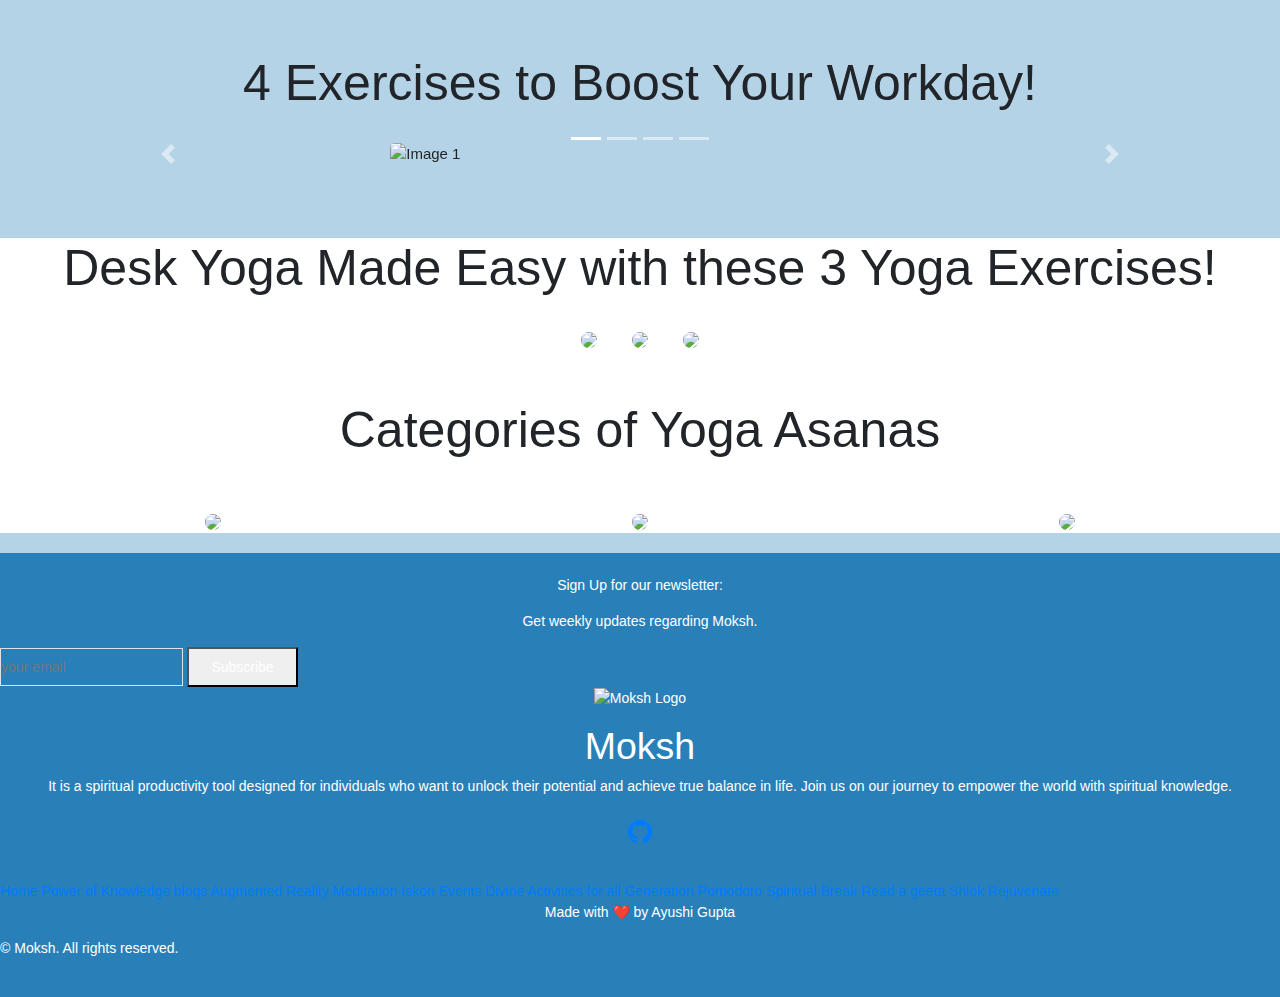
==== Divine_Page/story.html @ e0d4f78a "Add files via upload" ====
<!DOCTYPE html>
<html>
  <head>
    <meta charset="UTF-8" />
    <meta name="viewport" content="width=device-width, initial-scale=1.0" />
    <script src="https://cdn.tailwindcss.com?plugins=forms,typography,aspect-ratio,line-clamp"></script>
    <link
      href="https://fonts.googleapis.com/css?family=Montserrat"
      rel="stylesheet"
    />
    <title>Divine Activities</title>
    <link rel="icon" type="image/x-icon" href="../Images/logoBgRemoved.webp" />
    <link rel="stylesheet" href="../commonStyles.css" />
    <link href="./story.css" rel="stylesheet" type="text/css" />
    <link href="../style.css" rel="stylesheet" type="text/css" />
    <link rel="stylesheet" href="https://www.w3schools.com/w3css/4/w3.css" />
    <link rel="stylesheet" href="/fontawesome.min.css" />
    <link rel="icon" type="image/x-icon" href="../Images/moksh.jpeg" />
    <link
      rel="stylesheet"
      href="https://maxcdn.bootstrapcdn.com/bootstrap/4.5.2/css/bootstrap.min.css"
    />
  </head>

  <body>
    <div class="blogWrapper h-screen overflow-hidden relative">
      <!-- Site Menu Links  -->
      <div
        class="dropMenuLinks ease-in-out duration-300 flex flex-col justify-between overflow-y-auto h-screen z-50 absolute top-0 -right-[2000px] backdrop-blur-sm sm:p-12 p-8 bg-white/90 w-screen"
      ></div>

      <div class="contentWrapper h-full overflow-y-auto">
        <!-- Hero Section & Navbar  -->
        <div
          class="heroSection w-full h-auto md:h-[100vh] flex px-0 md:px-4 text-2xl sm:text-lg bg-gradient-to-r from-yellow-50 to-rose-100"
        >
          <!-- Navbar   -->
          <div
            class="navbar cursor-pointer fixed top-0 px-4 py-3 ease-in-out text-indigo-600 duration-300 flex z-40 items-center justify-between w-full left-0 bg-gradient-to-r from-yellow-50 to-rose-100"
          ></div>

          <section
            class="mt-20 py-4 w-full flex lg:items-center flex-col relative"
          >
            <div class="container">
              <h1 class="top-header">4 Exercises to Boost Your Workday!</h1>

              <div
                id="carouselExampleIndicators"
                class="carousel slide"
                data-ride="carousel"
              >
                <ol class="carousel-indicators">
                  <li
                    data-target="#carouselExampleIndicators"
                    data-slide-to="0"
                    class="active"
                  ></li>
                  <li
                    data-target="#carouselExampleIndicators"
                    data-slide-to="1"
                  ></li>
                  <li
                    data-target="#carouselExampleIndicators"
                    data-slide-to="2"
                  ></li>
                  <li
                    data-target="#carouselExampleIndicators"
                    data-slide-to="3"
                  ></li>
                </ol>
                <div class="carousel-inner">
                  <div class="carousel-item active">
                    <img
                      src="../Images/lenstore-eye-yoga-5-easy-eye-exercises-to-prevent-eye-strain-card-12.gif"
                      class="d-block w-100"
                      alt="Image 1"
                    />
                  </div>
                  <div class="carousel-item">
                    <img
                      src="../Images/lenstore-eye-yoga-5-easy-eye-exercises-to-prevent-eye-strain-card-15.gif"
                      class="d-block w-100"
                      alt="Image 2"
                    />
                  </div>
                  <div class="carousel-item">
                    <img
                      src="../Images/lenstore-eye-yoga-5-easy-eye-exercises-to-prevent-eye-strain-card-3.gif"
                      class="d-block w-100"
                      alt="Image 3"
                    />
                  </div>
                  <div class="carousel-item">
                    <img
                      src="../Images/lenstore-eye-yoga-5-easy-eye-exercises-to-prevent-eye-strain-card-6.gif"
                      class="d-block w-100"
                      alt="Image 4"
                    />
                  </div>
                </div>
                <a
                  class="carousel-control-prev"
                  href="#carouselExampleIndicators"
                  role="button"
                  data-slide="prev"
                >
                  <span
                    class="carousel-control-prev-icon"
                    aria-hidden="true"
                  ></span>
                  <span class="sr-only">Previous</span>
                </a>
                <a
                  class="carousel-control-next"
                  href="#carouselExampleIndicators"
                  role="button"
                  data-slide="next"
                >
                  <span
                    class="carousel-control-next-icon"
                    aria-hidden="true"
                  ></span>
                  <span class="sr-only">Next</span>
                </a>
              </div>
            </div>
          </section>
        </div>

        <section
          class="upcomingEvents h-auto lg:h-screen flex flex-col px-8 py-8 lg:my-0 items-center justify-evenly bg-white"
        >
          <h2 class="bottom-header">
            Desk Yoga Made Easy with these 3 Yoga Exercises!
          </h2>
          <br />
          <div class="bottom">
            <div class="img">
              <img src="../Images/3-chair-raised-hand-pose.gif" />
            </div>
            <div class="img">
              <img src="../Images/4-seated-crescent-moon.gif" />
            </div>
            <div class="img">
              <img src="../Images/1-wrist-and-finger-stretch.gif" />
            </div>
          </div>

          <h2 class="new-header">Categories of Yoga Asanas</h2>
          <div class="new">
            <div class="img">
              <img
                src="https://www.yogicwayoflife.com/wp-content/uploads/2017/01/Seated_Parvatasana_Mountain_Pose_Yoga_Asana-768x768.jpg"
              />
            </div>
            <div class="img">
              <img
                src="https://www.yogicwayoflife.com/wp-content/uploads/2016/10/Prasarita_Padottanasana_Wide_Legged_Forward_Bend_Pose_Yoga_Asana.jpg"
              />
            </div>
            <div class="img">
              <img
                src="https://www.yogicwayoflife.com/wp-content/uploads/2016/10/Adho_Mukha_Svanasana_Downward_Facing_Dog_Pose_Yoga_Asana.jpg"
              />
            </div>
          </div>

        </section>

        <!-- Footer  -->
        <!-- <footer class="customFooter bg-slate-900 py-4 px-8 lg:px-24 flex flex-col align-right"></footer> -->
        <footer class="bg-slate-900 py-4 px-8 lg:px-24 flex flex-col">
          <!-- NewsLetter  -->
          <div
            class="mt-8 newsLetter text-slate-300 flex text-xs flex-col justify-center lg:flex-row lg:justify-between items-center"
          >
            <div class="mb-1 text-center lg:text-left">
              <p class="capitalize text-[11px] font-semibold tracking-wider">
                Sign Up for our newsletter:
              </p>
              <p>Get weekly updates regarding Moksh.</p>
            </div>

            <div class="newsLetter flex group ease-in-out duration-300">
              <input
                type="email"
                name="email"
                id=""
                placeholder="your email"
                class="bg-transparent border border-emerald-600 py-2 rounded-l-md placeholder:text-slate-300 placeholder:text-xs w-full group-hover:border-indigo-600 ease-in-out duration-300 text-sm outline-0"
              />
              <button
                class="bg-emerald-600 text-slate-300 rounded-r-md px-4 py-2 text-white uppercase subscribeBtn tracking-wider ease-in-out duration-300 group-hover:bg-indigo-600"
              >
                Subscribe
              </button>
            </div>
          </div>

          <!-- Site Nav  -->
          <div class="mt-8 siteNav flex flex-col lg:flex-row">
            <div
              class="flex flex-col lg:flex-row items-center text-center lg:text-left lg:w-1/2"
            >
              <img
                src="../Images/New_Logo.svg"
                alt="Moksh Logo"
                class="h-24 w-24 lg:mr-4 rounded-full"
              />
              <div
                class="py-3 font-medium text-white w-2/3 flex flex-col text-xs"
              >
                <h1 class="text-3xl projectName">Moksh</h1>
                <span>
                  It is a spiritual productivity tool designed for individuals
                  who want to unlock their potential and achieve true balance in
                  life. Join us on our journey to empower the world with
                  spiritual knowledge.
                </span>

                <div
                  class="social flex justify-center lg:justify-centre items-center gap-x-4 mt-4"
                >
                  <a href="https://github.com/akshitagupta15june/Moksh">
                    <svg
                      xmlns="http://www.w3.org/2000/svg"
                      width="24"
                      height="24"
                      fill="currentColor"
                      class="bi bi-github text-slate-300 ease-in-out duration-300 hover:text-indigo-600"
                      viewBox="0 0 16 16"
                    >
                      <path
                        d="M8 0C3.58 0 0 3.58 0 8c0 3.54 2.29 6.53 5.47 7.59.4.07.55-.17.55-.38 0-.19-.01-.82-.01-1.49-2.01.37-2.53-.49-2.69-.94-.09-.23-.48-.94-.82-1.13-.28-.15-.68-.52-.01-.53.63-.01 1.08.58 1.23.82.72 1.21 1.87.87 2.33.66.07-.52.28-.87.51-1.07-1.78-.2-3.64-.89-3.64-3.95 0-.87.31-1.59.82-2.15-.08-.2-.36-1.02.08-2.12 0 0 .67-.21 2.2.82.64-.18 1.32-.27 2-.27.68 0 1.36.09 2 .27 1.53-1.04 2.2-.82 2.2-.82.44 1.1.16 1.92.08 2.12.51.56.82 1.27.82 2.15 0 3.07-1.87 3.75-3.65 3.95.29.25.54.73.54 1.48 0 1.07-.01 1.93-.01 2.2 0 .21.15.46.55.38A8.012 8.012 0 0 0 16 8c0-4.42-3.58-8-8-8z"
                      />
                    </svg>
                  </a>
                </div>
              </div>
            </div>

            <div
              class="site--links capitalize text-xs text-slate-300 grid sm:grid-cols-1 lg:grid-cols-2 mt-4 gap-y-4 lg:w-1/2"
            >
              <a href="./index.html" class="w-full text-center lg:text-left">
                <span
                  class="relative font-semibold ease-in-out duration-300 pb-1 relative after:content-[''] after:bottom-0 after:h-[2px] after:w-0 after:left-0 after:absolute after:bg-slate-300 hover:after:w-full after:ease-in-out after:duration-300"
                  >Home</span
                >
              </a>

              <a
                href="../Blogs/Blog.html"
                class="w-full text-center lg:text-right"
              >
                <span
                  class="relative font-semibold ease-in-out duration-300 pb-1 relative after:content-[''] after:bottom-0 after:h-[2px] after:w-0 after:left-0 after:absolute after:bg-slate-300 hover:after:w-full after:ease-in-out after:duration-300"
                  >Power of Knowledge blogs</span
                >
              </a>

              <a
                href="../AR_Meditate/meditation.html"
                class="w-full text-center lg:text-left"
              >
                <span
                  class="relative font-semibold ease-in-out duration-300 pb-1 relative after:content-[''] after:bottom-0 after:h-[2px] after:w-0 after:left-0 after:absolute after:bg-slate-300 hover:after:w-full after:ease-in-out after:duration-300"
                  >Augmented Reality Meditation</span
                >
              </a>

              <a
                href="../Iskcon/event.html"
                class="w-full text-center lg:text-right"
              >
                <span
                  class="relative font-semibold ease-in-out duration-300 pb-1 relative after:content-[''] after:bottom-0 after:h-[2px] after:w-0 after:left-0 after:absolute after:bg-slate-300 hover:after:w-full after:ease-in-out after:duration-300"
                  >Iskon Events</span
                >
              </a>

              <a
                href="../Divine_page/story.html"
                class="w-full text-center lg:text-left"
              >
                <span
                  class="relative font-semibold ease-in-out duration-300 pb-1 relative after:content-[''] after:bottom-0 after:h-[2px] after:w-0 after:left-0 after:absolute after:bg-slate-300 hover:after:w-full after:ease-in-out after:duration-300"
                  >Divine Activities for all Generation
                </span>
              </a>

              <a
                href="../Pomodro_page/reward.html"
                class="w-full text-center lg:text-right"
              >
                <span
                  class="relative font-semibold ease-in-out duration-300 pb-1 relative after:content-[''] after:bottom-0 after:h-[2px] after:w-0 after:left-0 after:absolute after:bg-slate-300 hover:after:w-full after:ease-in-out after:duration-300"
                  >Pomodoro Spiritual Break</span
                >
              </a>

              <a
                href="../shlok_page/motivation.html"
                class="w-full text-center lg:text-left"
              >
                <span
                  class="relative font-semibold ease-in-out duration-300 pb-1 relative after:content-[''] after:bottom-0 after:h-[2px] after:w-0 after:left-0 after:absolute after:bg-slate-300 hover:after:w-full after:ease-in-out after:duration-300"
                  >Read a geeta Shlok</span
                >
              </a>

              <a
                href="../Rejuvenate_page/rejuvenate.html"
                class="w-full text-center lg:text-right"
              >
                <span
                  class="relative font-semibold ease-in-out duration-300 pb-1 relative after:content-[''] after:bottom-0 after:h-[2px] after:w-0 after:left-0 after:absolute after:bg-slate-300 hover:after:w-full after:ease-in-out after:duration-300"
                  >Rejuvenate
                </span></a
              >
            </div>
          </div>

          <!-- Copyright  -->
          <div
            class="mt-8 copyRight flex items-center justify-center text-xs text-slate-300 flex-col"
          >
            <p class="text-center">
              Made with ❤️ by Ayushi Gupta
            </p>
            <p class="text-indigo-900 font-bold">
              &copy; <span id="copyright-year"></span> Moksh. All rights
              reserved.
            </p>
          </div>
        </footer>
      </div>
    </div>

    <script src="../commonScript.js"></script>
  </body>
</html>
---- Divine_Page/story.css ----
@import url("https://fonts.googleapis.com/css2?family=Montserrat:wght@400;500;700&display=swap");

* {
  box-sizing: border-box;
  text-decoration: none;
}

body {
  background-color: #b5d3e7 !important;
  background-repeat: no-repeat !important;
  background-attachment: fixed !important;
  background-size: cover !important;
}

/* Styling for the quiz form */
.answer-options {
  margin: 10px 0;
}

.question {
  margin-bottom: 20px;
}

/* Styling for the results. */
#results {
  margin-top: 20px;
  font-size: 1.2em;
  font-weight: bold;
}

.correct {
  color: green;
}

.incorrect {
  color: red;
}
/* 
.story-footer {
  display: flex;
  flex-direction: column;
}

.story-footer-title {
  display: flex;
  align-items: center;
  justify-content: center;
  width: 100%;
  padding: 5px 10px;
}

.story-footer-tagline {
  width: 100%;
  margin: 18px 0;
}

.story-footer-intro {
  display: block;
}

.story-footer-sm-text {
  margin-top: -22px;
  font-family: -apple-system, BlinkMacSystemFont, 'Segoe UI', Roboto,
    'Helvetica Neue', Arial, 'Noto Sans', sans-serif, 'Apple Color Emoji',
    'Segoe UI Emoji', 'Segoe UI Symbol', 'Noto Color Emoji';
}

.story-footer-text {
  font-weight: 400;
  color: #212529;
  font-size: 20px;
  font-family: -apple-system, BlinkMacSystemFont, 'Segoe UI', Roboto,
    'Helvetica Neue', Arial, 'Noto Sans', sans-serif, 'Apple Color Emoji',
    'Segoe UI Emoji', 'Segoe UI Symbol', 'Noto Color Emoji';
}

.story-footer-line-br {
  border-top: 1px solid black;
  margin: 0.4em;
  width: 100%;
}

.story-footer-copyright {
  width: 100%;

  display: flex;
  justify-content: space-around;
}

.story-footer-copyright-text {
  margin: 10px;
  font-family: Arial, sans-serif;
} */
footer .logo {
  /* background-color: #000000; */
  border-radius: 50%;
}

footer {
  background-color: #2980b9;
  color: #fff;
  padding: 20px 0;
  font-size: 14px;
}

footer .logo-title {
  display: flex;
  justify-content: center;
  align-items: center;
}

footer .quick-links ul {
  display: flex;
  flex-direction: column;
  align-items: flex-start;
  font-size: 18px;
  margin-top: 15px;
}
footer ul li {
  margin-top: 5px;
}
footer ul li a {
  color: #fff;
  text-decoration: none;
}
footer .quick-links ul li a:hover {
  text-decoration: none;
  padding: 5px;
  background-color: #b1bce0;
  color: #666;
}

footer .copyright a {
  display: flex;
  align-items: center;
  text-decoration: none;
}

footer .copyright a i {
  color: black;
  font-size: 30px;
}

.top-header {
  text-align: center;
  margin-bottom: 30px;
  font-size: 50px;
}

.top {
  display: flex;
  margin: auto;
  padding: 2rem;
  max-width: 100%;
}

.images {
  border-radius: 12px;
  display: flex;
  padding-top: 5px;
  gap: 50px;
  margin-left: 8rem;
  overflow-x: scroll;
}

.top ::-webkit-scrollbar {
  display: none;
}

.top img {
  width: 25rem;

  border-radius: 10px;
}

.new-header {
  text-align: center;
  margin-top: 50px;
  font-size: 50px;
}

.new {
  display: flex;
  justify-content: space-around;
  margin-top: 50px;
}

.new .img img {
  gap: 5px;
  width: 32vw;
  border-radius: 10px;
}

.bottom-header {
  text-align: center;
  margin-top: 50px;
  font-size: 50px;
}

.bottom {
  display: flex;
  justify-content: center;
  gap: 35px;
  flex-wrap: wrap;
}

.bottom .img img {
  gap: 5px;
  width: 30rem;
  border-radius: 10px;
}

/* .bottom {
  display: flex;
  justify-content: space-around;
  margin-top: 50px;
}

.bottom .img img {
  gap: 5px;
  width: 32vw;
  border-radius: 10px;
} */

.quiz_btn {
  padding: 12px 22px;
  background: #a3caff;
  font-size: 1.2rem;
  color: #212529;
  border: none;
  outline: none;
  border-radius: 10px;
  transition: background-color 0.2s ease-in-out, color 0.2s ease-in-out;
}

.quiz_btn:hover {
  background: #3facf4;
  color: black;
  cursor: pointer;
}

.carousel-item img.d-block.w-100 {
  max-width: 45%;
  height: auto;
  border-radius: 5px;
  margin-left: auto;
  margin-right: auto;
}

/* Footer Section */

/* .footer {
  width: 100vw;
  height: 100%;
  margin-top: 30px;
  background-color: transparent;

  border-top: 3px solid black;

}

.footer__section1 {
  display: flex;
  flex-direction: column;
  align-items: center;
  justify-content: center;
  margin-bottom: 10px;
}


.footer__section1 img {
  margin-top: 20px;
  width: 9rem;
  object-fit: contain;
  border-radius: 50%;
  margin-bottom: 10px;
}

.footer__section1 p {
  text-align: center;
  font-size: 18px;
}

.footer__section2 {
  display: flex;
  flex-direction: column;
  align-items: center;
  justify-content: center;

}

.footer__section2-pages {
  display: flex;
  align-items: center;
  justify-content: center;
  gap: 30px;
  margin-bottom: 10px;
}

.footer__section2-pages a {
  color: black;
  text-decoration: none;
  font-size: 18px;
  font-weight: 800;
  font-family: 'Montserrat', sans-serif;
}


.footer__section2-logos {
  display: flex;
  align-items: center;
  justify-content: center;
  gap: 20px;
  margin-bottom: 10px;
}

.footer__section2-logos a {
  color: #000;
}

.footer__section2-madeby {

  margin-bottom: 5px;
}

.footer__section2-copyright {

  text-align: center;
  padding-bottom: 10px;
  font-weight: 700;
  font-size: 13px;

  margin-bottom: 20px;
} */
* {
  margin: 0;
  padding: 0;
  text-decoration: none;
}

body {
  background-repeat: no-repeat;
  background-attachment: fixed;
  background-size: cover;
}

.bubble {
  position: absolute;
  top: 100vh;
  width: 150px;
  height: 150px;
  background-size: cover;
  background-position: center;
  background-repeat: no-repeat;
  border-radius: 50%;
  box-shadow: inset 0 0 10px #fff, inset -10px 10px 15px #020131,
    inset 5px 5px 10px #960101, inset -5px 5px 20px #fff,
    inset 15px -25px 20px #9224ed;
}

.bubble-two {
  box-shadow: inset 0 0 10px #fff, inset -10px 10px 15px #06f3df,
    inset 5px 5px 10px #f8e63e, inset -5px 5px 20px #fff,
    inset 15px -25px 20px #ed24aa;
}

.bubble-three {
  box-shadow: inset 0 0 10px #010631, inset -10px 10px 15px #1512f3,
    inset 5px 5px 10px #80036b, inset -5px 5px 20px #fff,
    inset 15px -25px 20px #33114e;
}

.bubble-four {
  box-shadow: inset 0 0 10px #8b0101, inset -10px 10px 15px #f6f6fc,
    inset 5px 5px 10px #81f733, inset -5px 5px 20px #fff,
    inset 15px -25px 20px #0b0822;
}

.bubble-five {
  box-shadow: inset 0 0 10px #fff, inset -10px 10px 15px #100dee,
    inset 5px 5px 10px #f7a120, inset -5px 5px 20px #fff,
    inset 15px -25px 20px #ed24c1;
}

.score-board {
  background: #fff;
  width: 300px;
  height: 80px;
  display: flex;
  justify-content: center;
  align-items: center;
  border-radius: 20px 20px 0 0;
  position: absolute;
  bottom: 0;
  left: calc(50% - 150px);
}

.loser {
  display: none;
}

.winner {
  display: none;
}

.main-game {
  width: 100vw;
  height: 100vh;
  display: flex;
  align-items: center;
  justify-content: center;
  flex-direction: column;
}

button.start-btn {
  font-size: 20px;
  border: none;
  margin-top: 8px;
  border-radius: 30px;
  font-weight: bold;
  height: 30px;
  width: 5%;
  margin: 8px auto;
}

.shadow {
  width: 100vw;
  height: 100vh;
  background: rgba(0, 0, 0, 0.6);
  display: none;
  justify-content: center;
  align-items: center;
  z-index: 1000;
  position: relative;
}

.total-score {
  background: #fff;
  padding: 10px 100px 40px;
  border-radius: 10px;
  text-align: center;
  box-shadow: 0 0 20px rgba(0, 0, 0, 0.8);
}

.cards {
  display: flex;
}

.nav {
  height: 70px;
  background-color: #2980b9 !important;
  box-shadow: 0 3px 15px rgba(51, 49, 49, 0.4);
  display: flex;
  align-items: center;
  justify-content: space-between;
  padding-right: 20px;
  position: sticky;
  z-index: 99;
  top: 0;
  font-family: sans-serif;
  user-select: none;
}

.navbar-logo {
  display: flex;
  align-items: center;
  text-transform: uppercase;
  font-size: 20px;
  letter-spacing: 1px;
  padding-left: 18px;
}

.navbar-logo img {
  width: 60px;
  background-color: antiquewhite;
  border-radius: 50%;
  object-fit: cover;
}

.navbar-logo span {
  font-weight: bold;
  color: white;
  margin-left: 10px;
}

.navbar-logo a:hover {
  text-decoration: none;
}

.nav ul li {
  display: inline-block;
  padding: auto 20px;
}

.nav-menu {
  margin-bottom: 0;
  padding-left: 0;
}

.about {
  margin-left: 80px;
  margin-right: 80px;
}

.nav ul li a {
  color: white !important;
  display: block;
  padding: 0 15px;
  line-height: 70px;
  font-size: 17px;
  background-color: #2980b9 !important;
  transition: 0.3s;
  letter-spacing: 1px;
  margin: 0;
  /* margin: 0 20px; */
}

.nav ul li a.active:hover {
  color: black;
  text-decoration: underline;
  text-decoration-color: black;
}

.dropdown:hover > a {
  color: black;
  text-decoration: underline;
  text-decoration-color: black;
}

.nav ul ul {
  position: absolute !important;
  top: 85px;
  border-top: 3.5px solid #8ad0ff;
  background-color: none;
  opacity: 0;
  visibility: hidden;
  padding-left: 0;
}

.nav ul li:hover > ul {
  top: 70px;
  opacity: 1;
  visibility: visible;
  transition: 0.3s linear;
  list-style: none;
}

.nav ul ul li {
  width: 310px;
  display: list-item;
  position: relative;
  border: 1px solid #8ad0ff;
  border-top: none;
}

a.dropdown-item {
  margin: 0 !important;
}

/* ul.dropdown-menu.show{
  margin: 0;
  padding: 0;
} */
.nav ul ul li a {
  line-height: 25px;
  padding: 10px 15px;
  box-shadow: 0 10px 10px rgba(0, 0, 0, 0.25);
}

/* Google Translate */
#google_translate_element select {
  background-color: #f6edfd;
  color: black;
  border: none;
  border-radius: 3px;
  padding: 6px 8px;
  cursor: pointer;
}

/* Mid-section */
.firstWord {
  font-size: 7rem;
  color: rgb(11, 6, 16);
  font-weight: 300;
}

.firstWord_secondPart {
  font-size: 2rem;
}

.header p {
  font-size: 1.5rem;
  color: rgb(11, 6, 16);
  font-weight: 300;
}

.text-container {
  margin: 1.5rem;
  background-color: #fefae0;
  height: 25rem;
  width: auto;
  padding: 1rem;
  border-radius: 5%;
}

.first_para_word {
  font-size: 1.6rem;
  color: rgb(11, 6, 16);
  font-weight: 300;
}

.first_para {
  font-size: 1.3rem;
  margin-left: 1rem;
}

.priest {
  height: 140px;
  margin: 0.4rem;
}

.second_container {
  position: absolute;
  top: 28rem;
}

.second_para_word {
  font-size: 30px;
}

.achievements > ol > li {
  font-size: 1.5rem;
  margin-left: 2rem;
}

/* Mid section ends */

/* Upcoming events container*/
.upcoming_events {
  margin: 2rem;
  position: relative;
  left: 1.5rem;
}

.upcoming_events_h1 {
  font-size: 4rem;
  font-weight: 200;
}

.card {
  margin: 1rem;
  border-radius: 5%;
  width: 30rem;
  height: 300px;
  transition: height 0.3s ease-in-out;
  overflow: hidden;
}

.card:hover {
  height: 500px;
}

.card .card-overlay {
  position: absolute;
  top: 0;
  left: 0;
  width: 100%;
  height: 100%;
  background-color: rgba(0, 0, 0, 0.8);
  opacity: 0;
  transition: opacity 0.3s ease-in-out;
  display: flex;
  flex-direction: column;
  justify-content: center;
  align-items: center;
  padding: 1rem;
  color: #fff;
}

.card:hover .card-overlay {
  opacity: 1;
  cursor: pointer;
}

.card .card-overlay .card-title {
  font-size: 1.5rem;
  margin-bottom: 1rem;
}

.card .card-overlay .card-details {
  opacity: 0;
  transform: translateY(20px);
  transition: opacity 0.3s ease-in-out, transform 0.3s ease-in-out;
}

.card:hover .card-overlay .card-details {
  opacity: 1;
  transform: translateY(0);
}

.card-details {
  font-size: 1.5rem;
  font-weight: 200;
}

.p1 {
  color: white;
}

.card a {
  padding: 1rem;
  width: 14rem;
}

footer {
  margin-top: 20px;
}

.moksh-logo {
  margin-top: 20px;
  width: 9rem;
  object-fit: contain;
  border-radius: 50%;
}

.footer-divide-text {
  text-align: center;
  padding: 15px 0 30px;
}

.footer-divide {
  gap: 0;
}

.footer-socials a {
  color: #000;
  text-decoration: none;
  transition: transform 0.3s eas-in-out;
}

.footer-socials ul:hover {
  transform: scale(1.1);
}

@media (max-width: 767px) {
  .text-container {
    height: 40rem;
  }

  .cards {
    display: flex;
    flex-direction: column;
  }

  .card {
    width: 100%;
    height: auto;
  }

  .second_container {
    position: relative;
    top: -3rem;
  }

  .second_para {
    margin-top: 1rem;
  }
}

.title-word {
  animation: color-animation 4s linear infinite;
  font-size: 4.2rem;
}

.title-word-1 {
  --color-1: #df8453;
  --color-2: #3d8dae;
  --color-3: #e4a9a8;
}

.title-word-2 {
  --color-1: #dbad4a;
  --color-2: #accfcb;
  --color-3: #17494d;
}

.title-word-3 {
  --color-1: #accfcb;
  --color-2: #e4a9a8;
  --color-3: #accfcb;
}

.title-word-4 {
  --color-1: #3d8dae;
  --color-2: #df8453;
  --color-3: #e4a9a8;
}

@keyframes color-animation {
  0% {
    color: var(--color-1);
  }
  32% {
    color: var(--color-1);
  }
  33% {
    color: var(--color-2);
  }
  65% {
    color: var(--color-2);
  }
  66% {
    color: var(--color-3);
  }
  99% {
    color: var(--color-3);
  }
  100% {
    color: var(--color-1);
  }
}
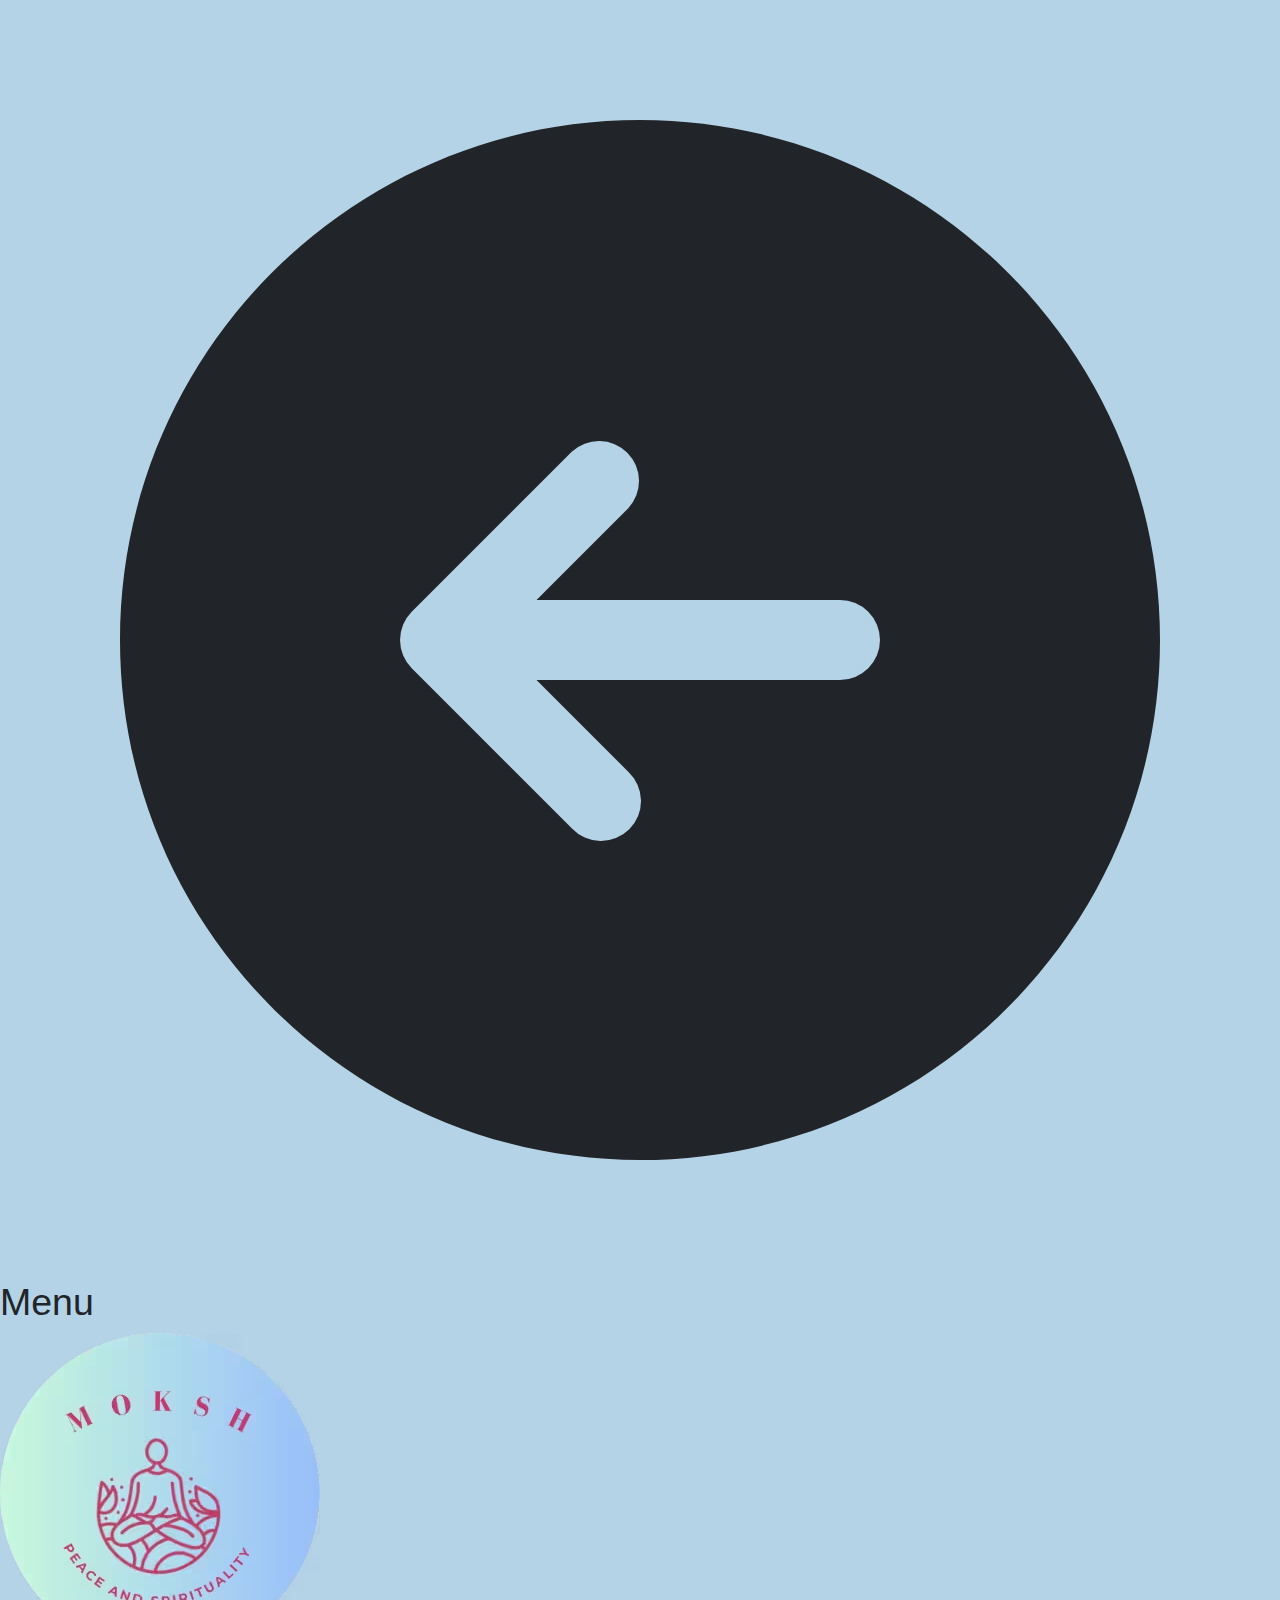
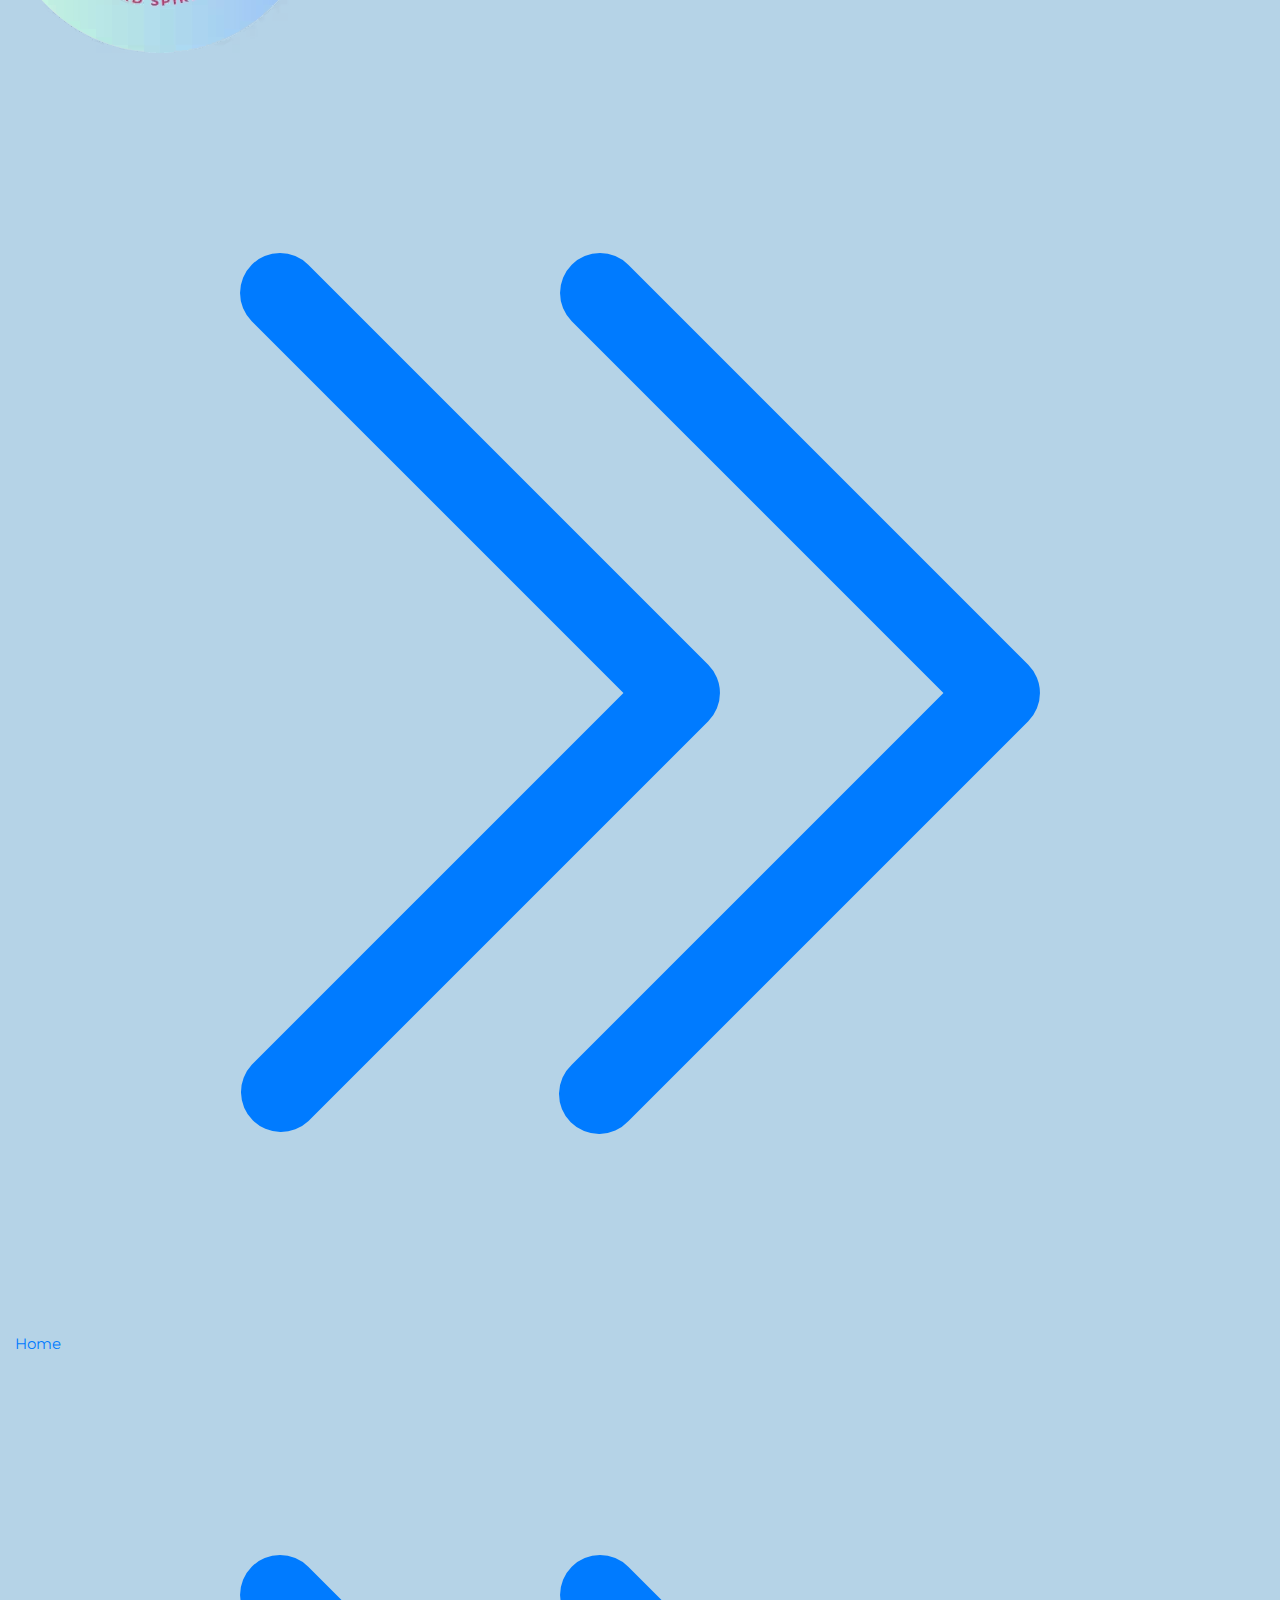
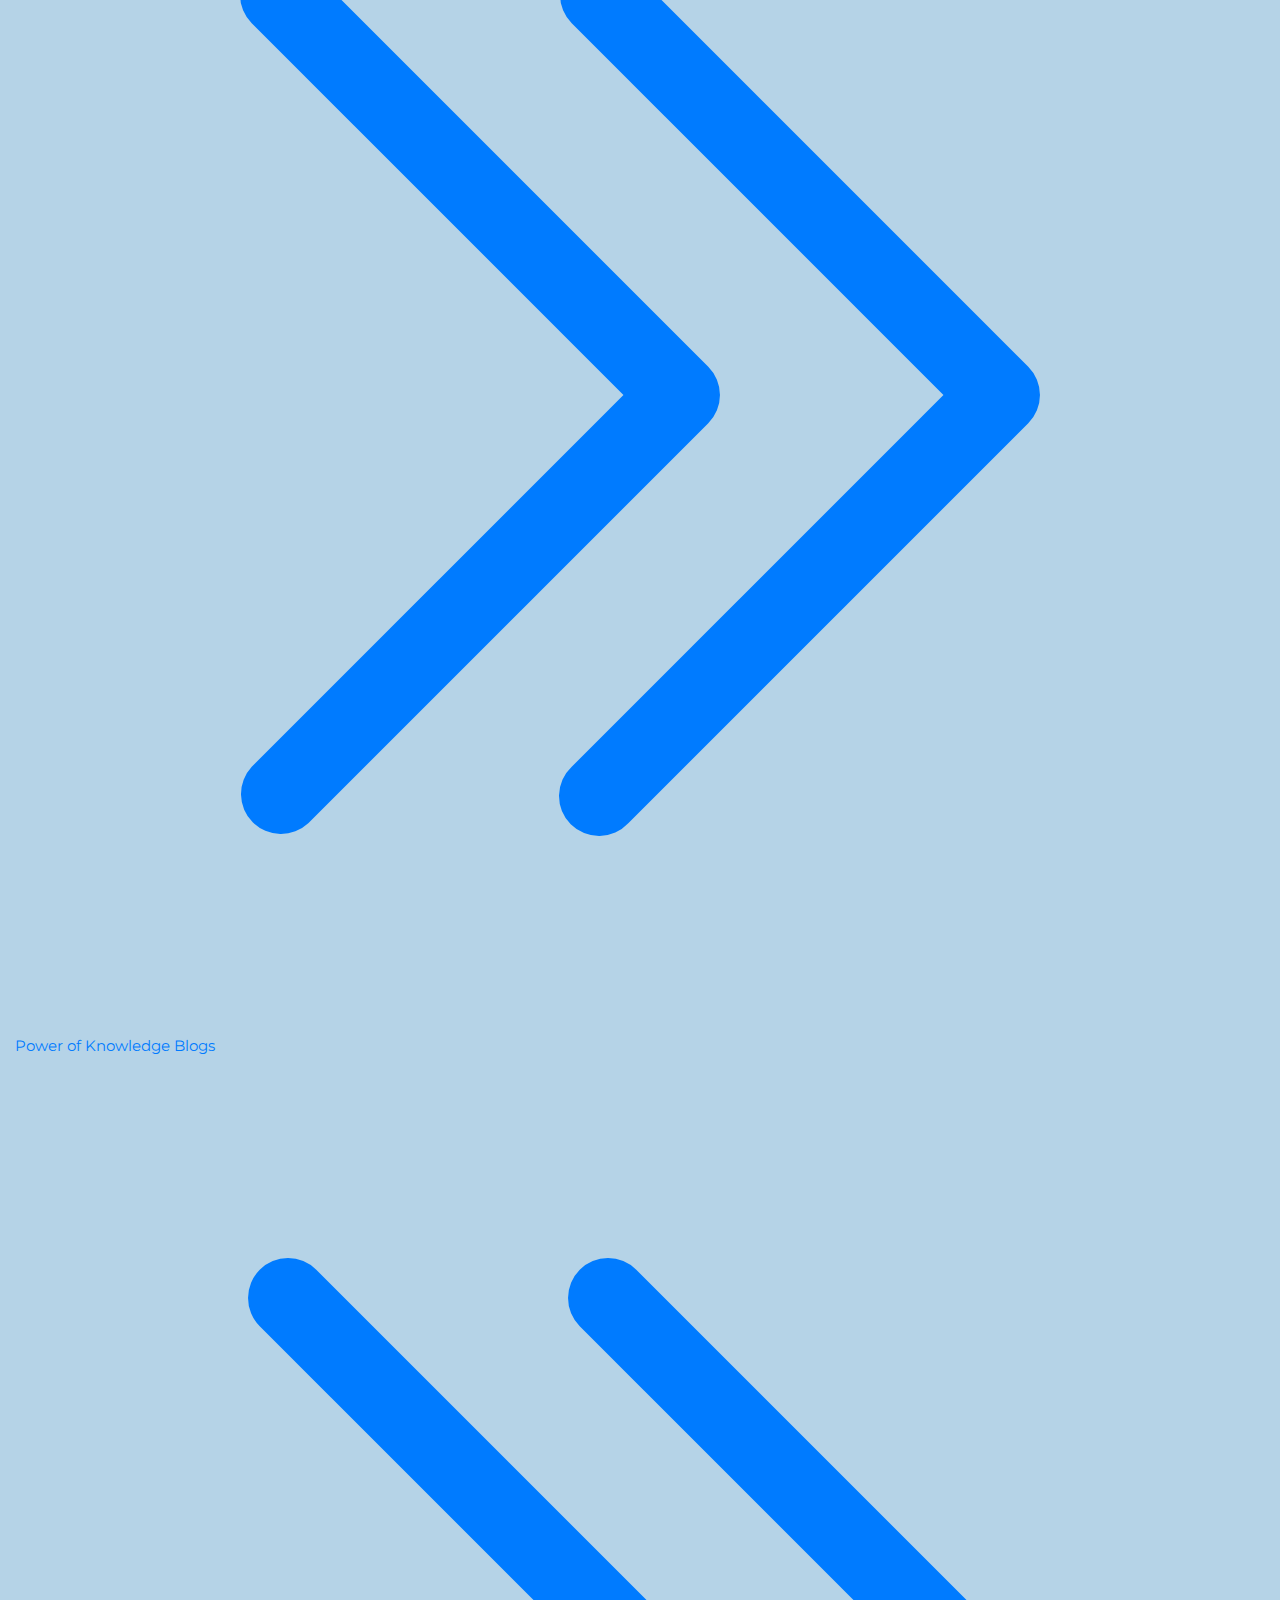
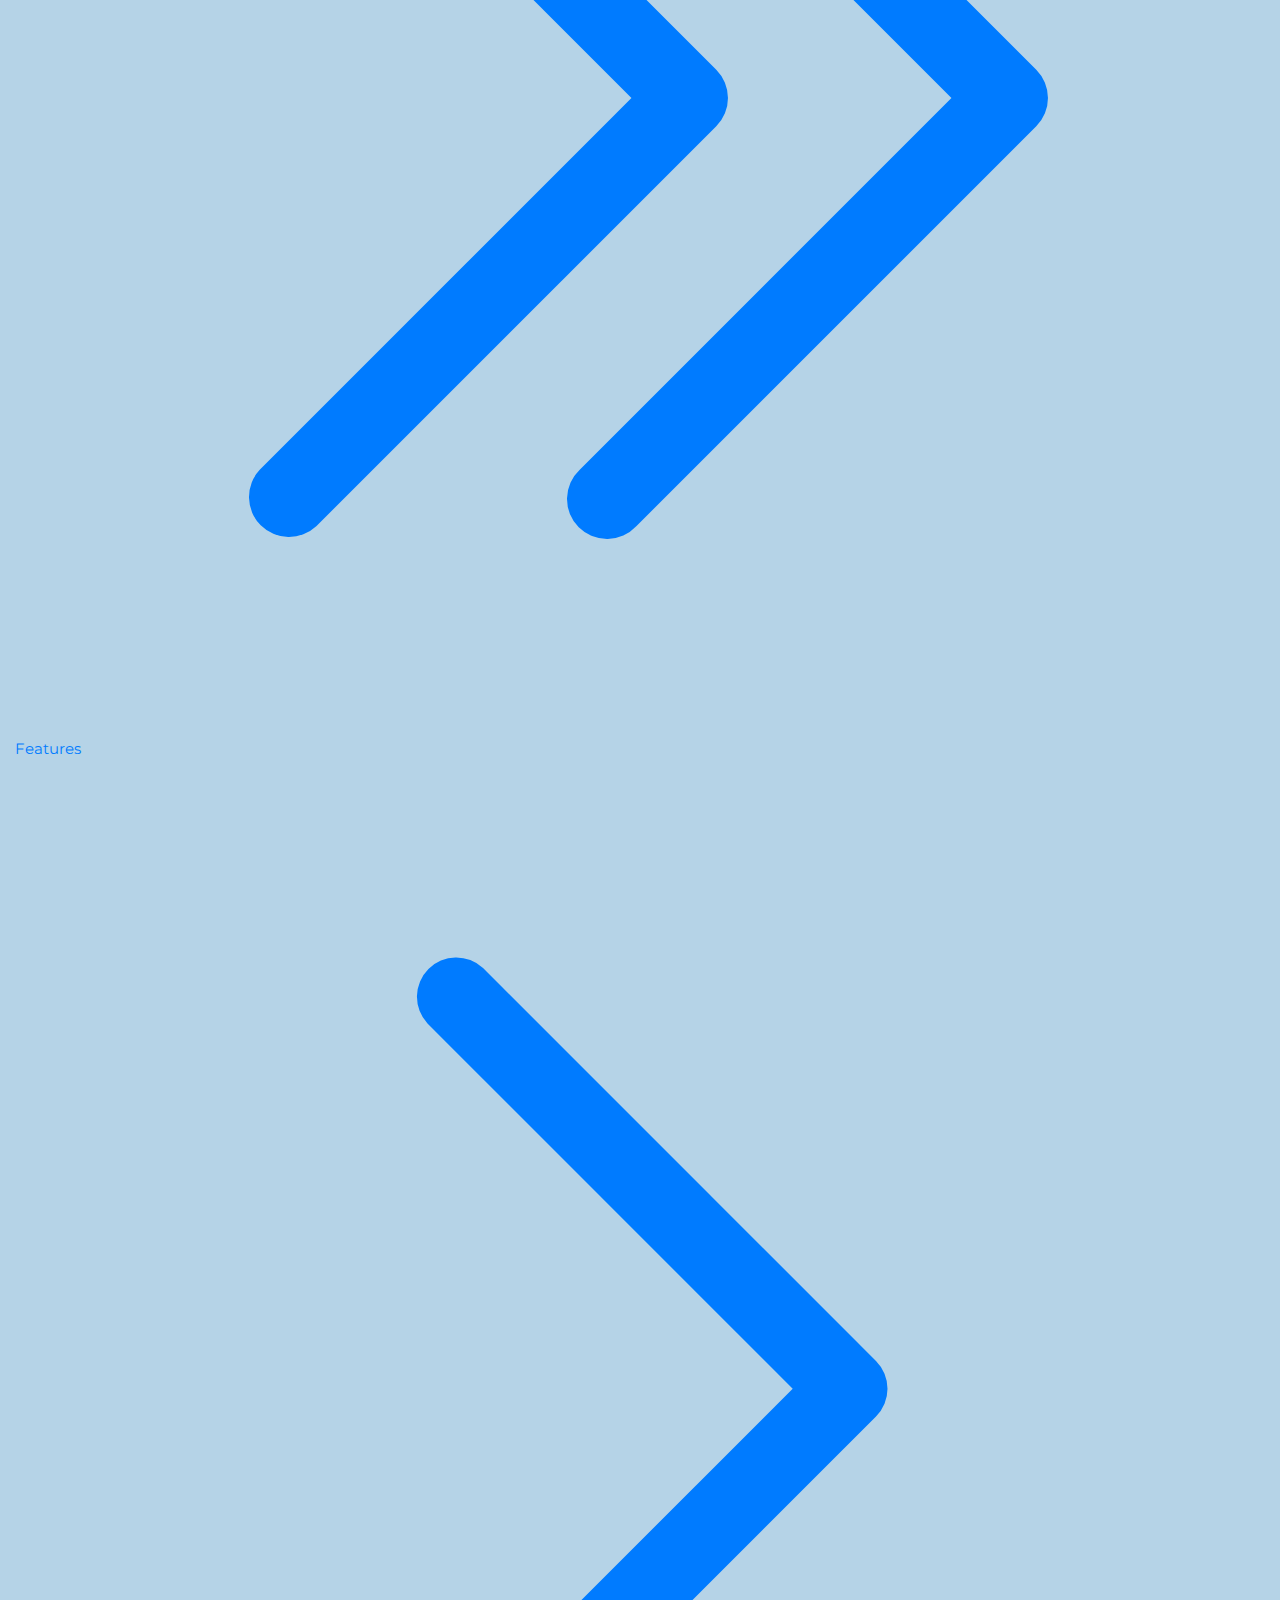
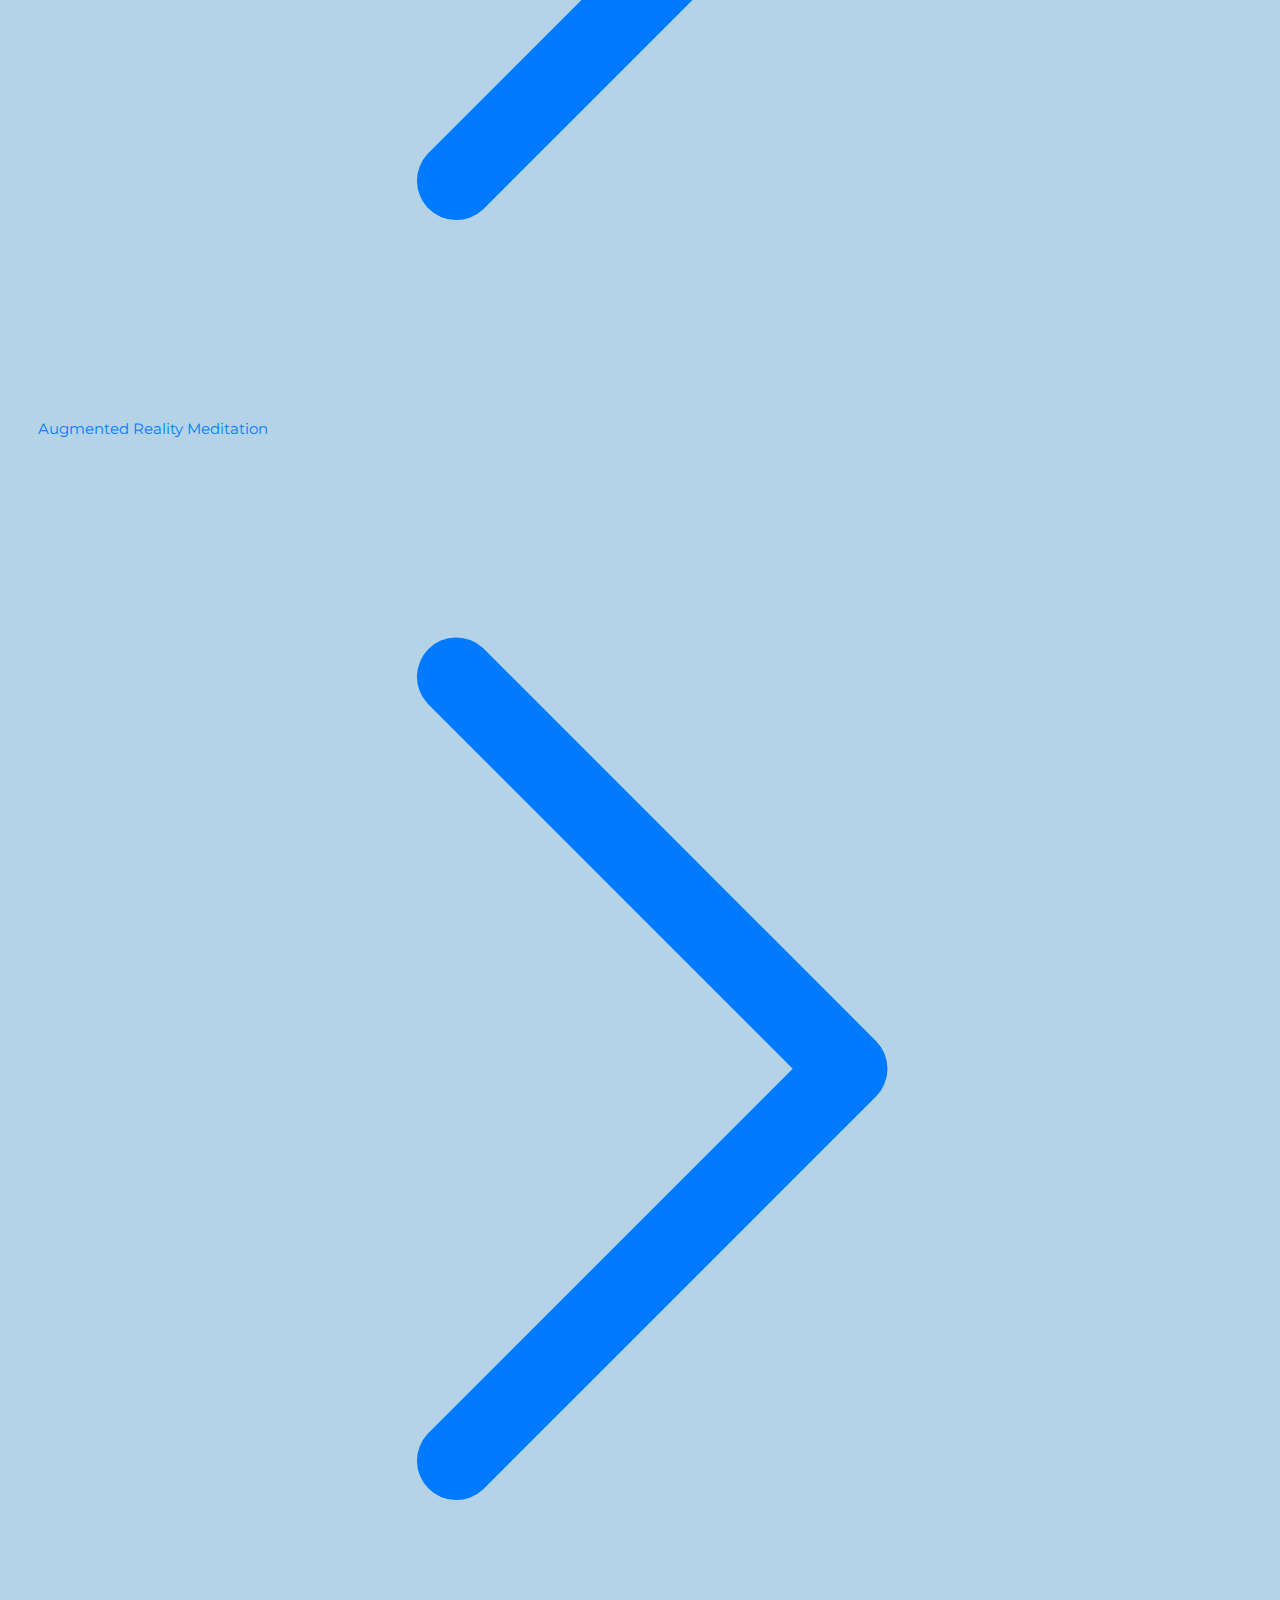
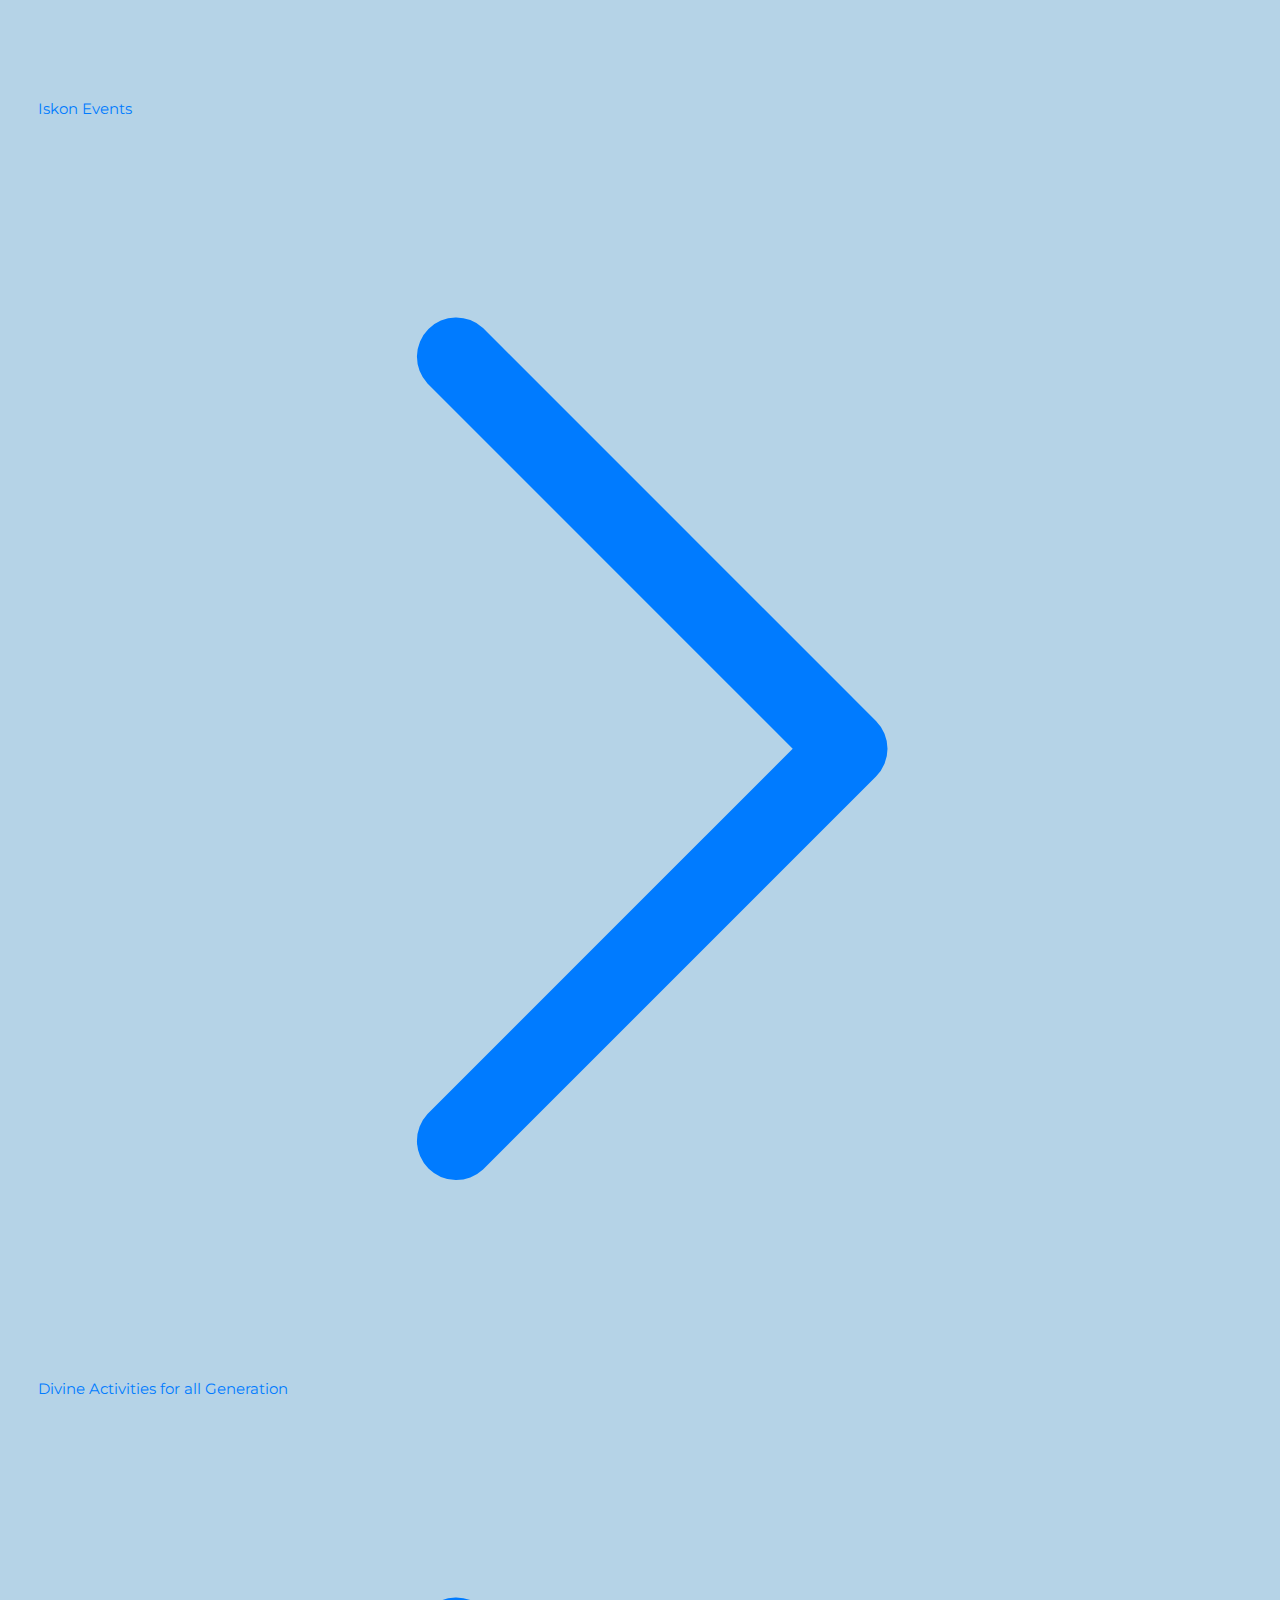
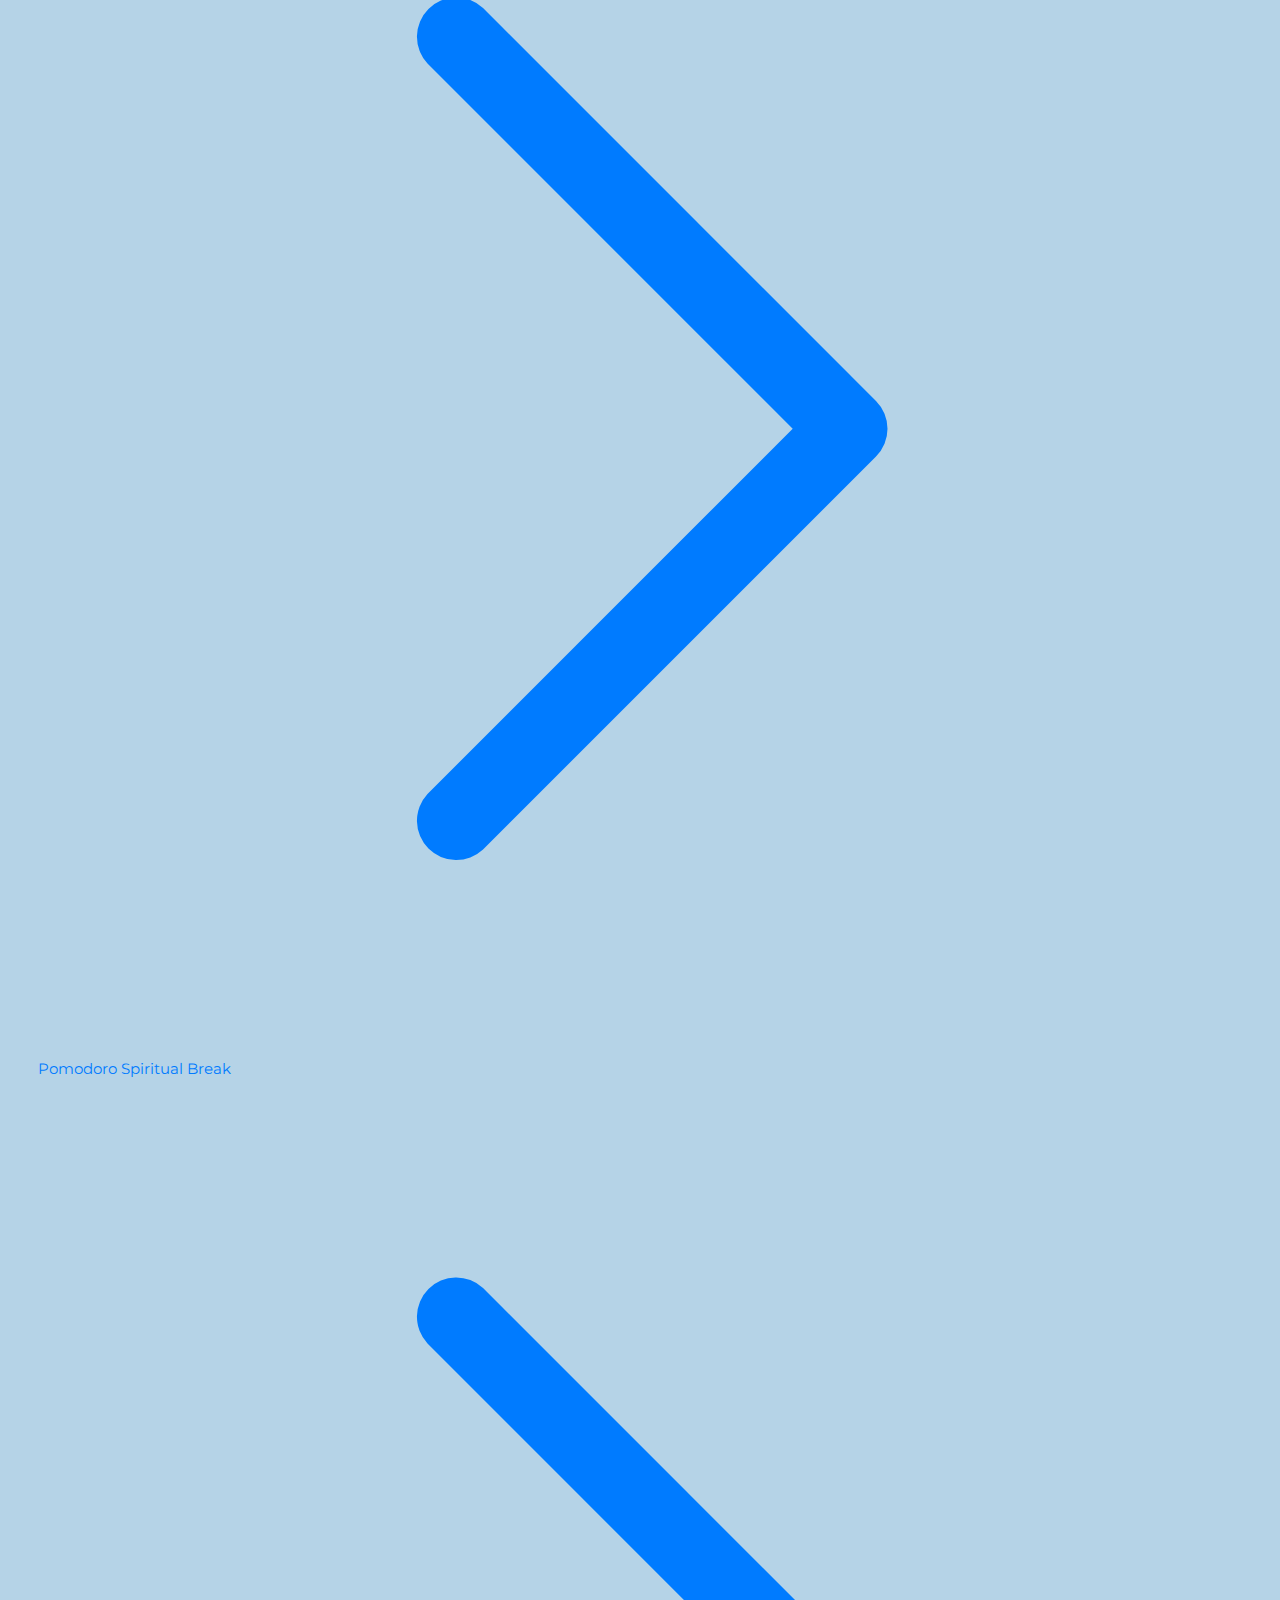
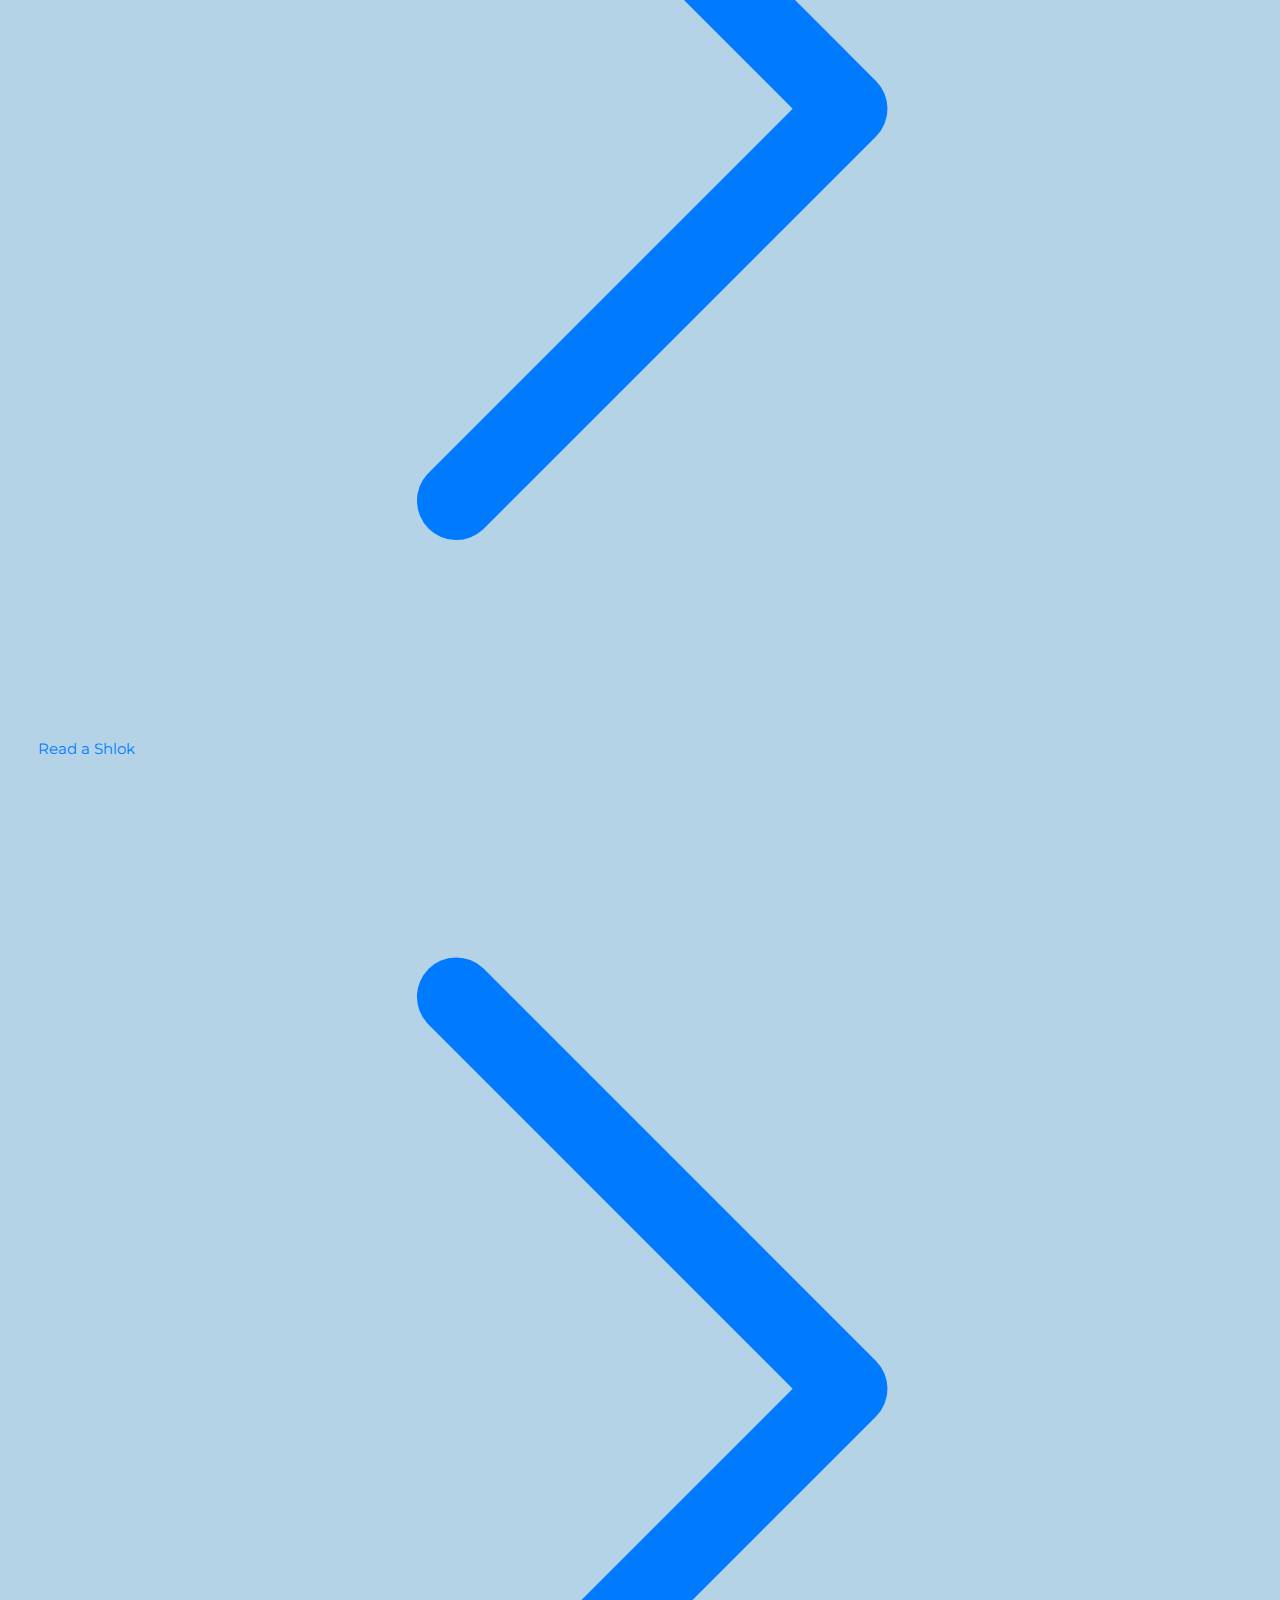
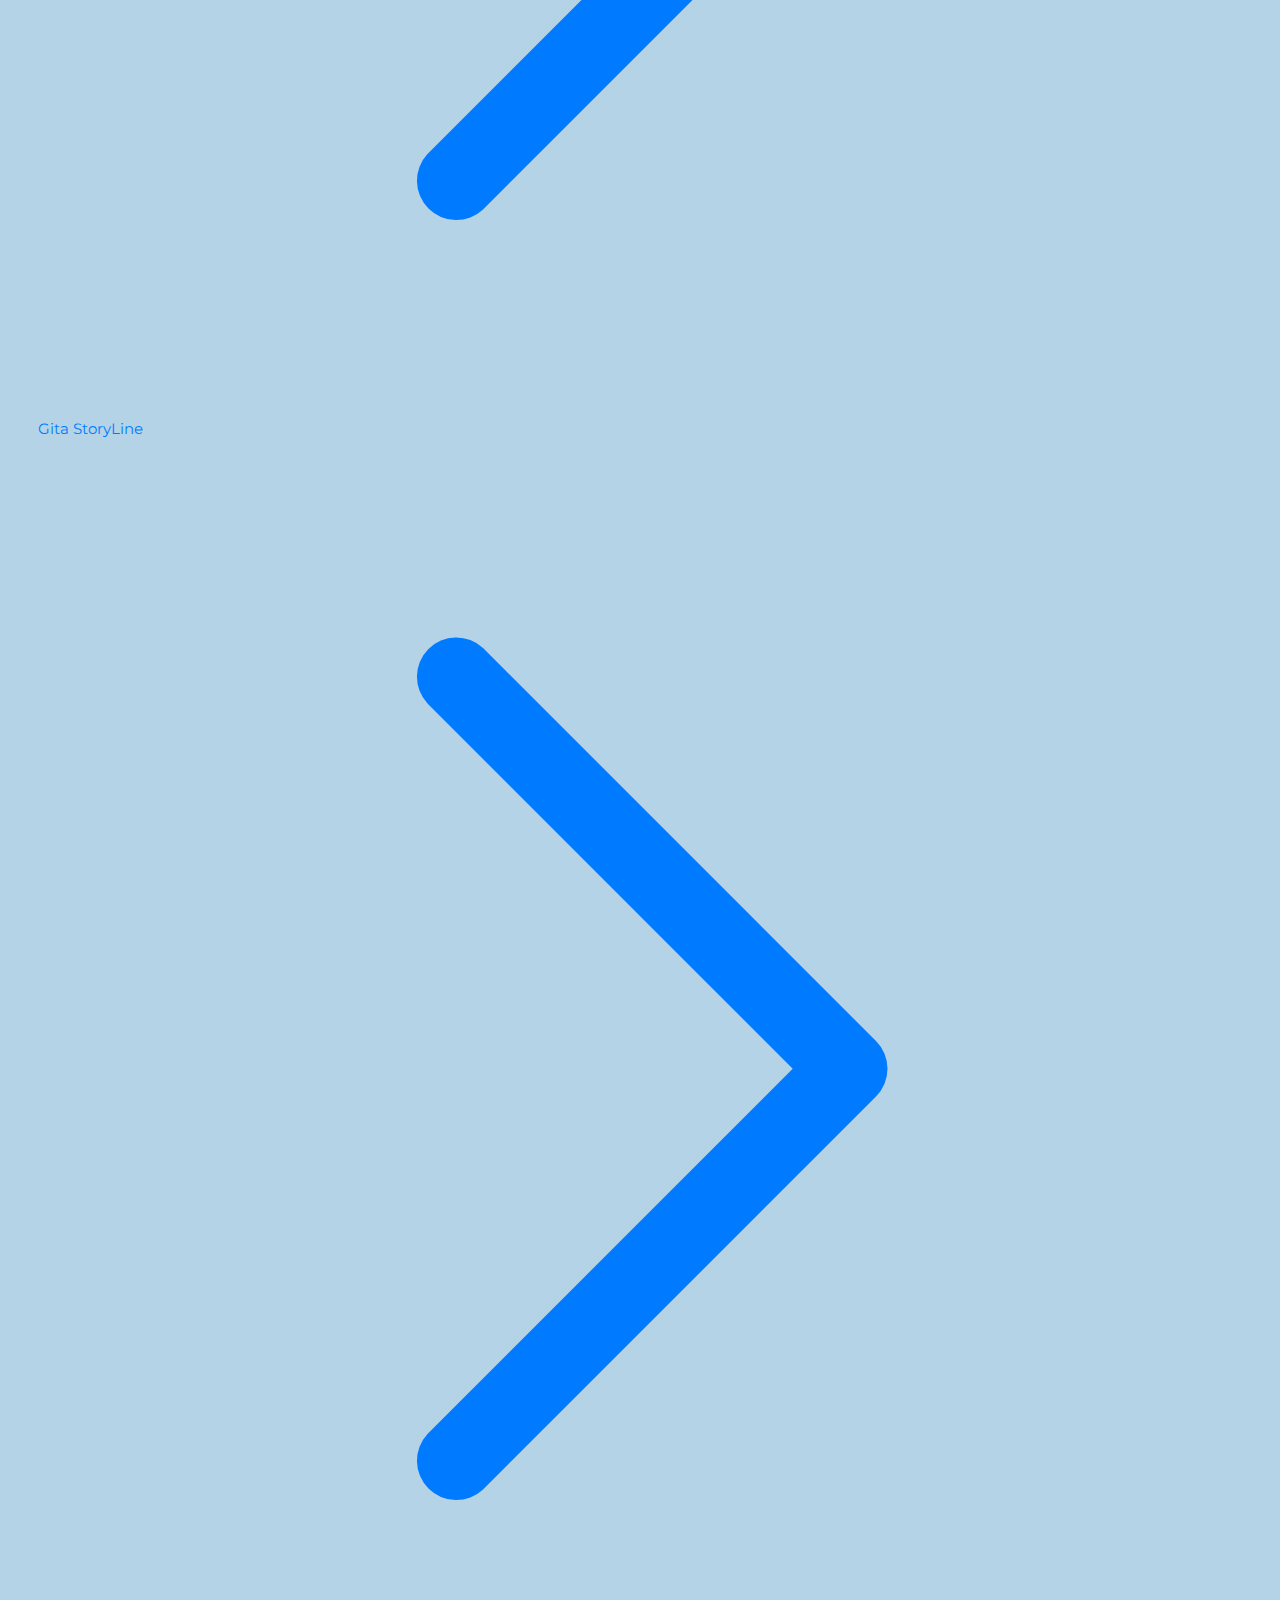
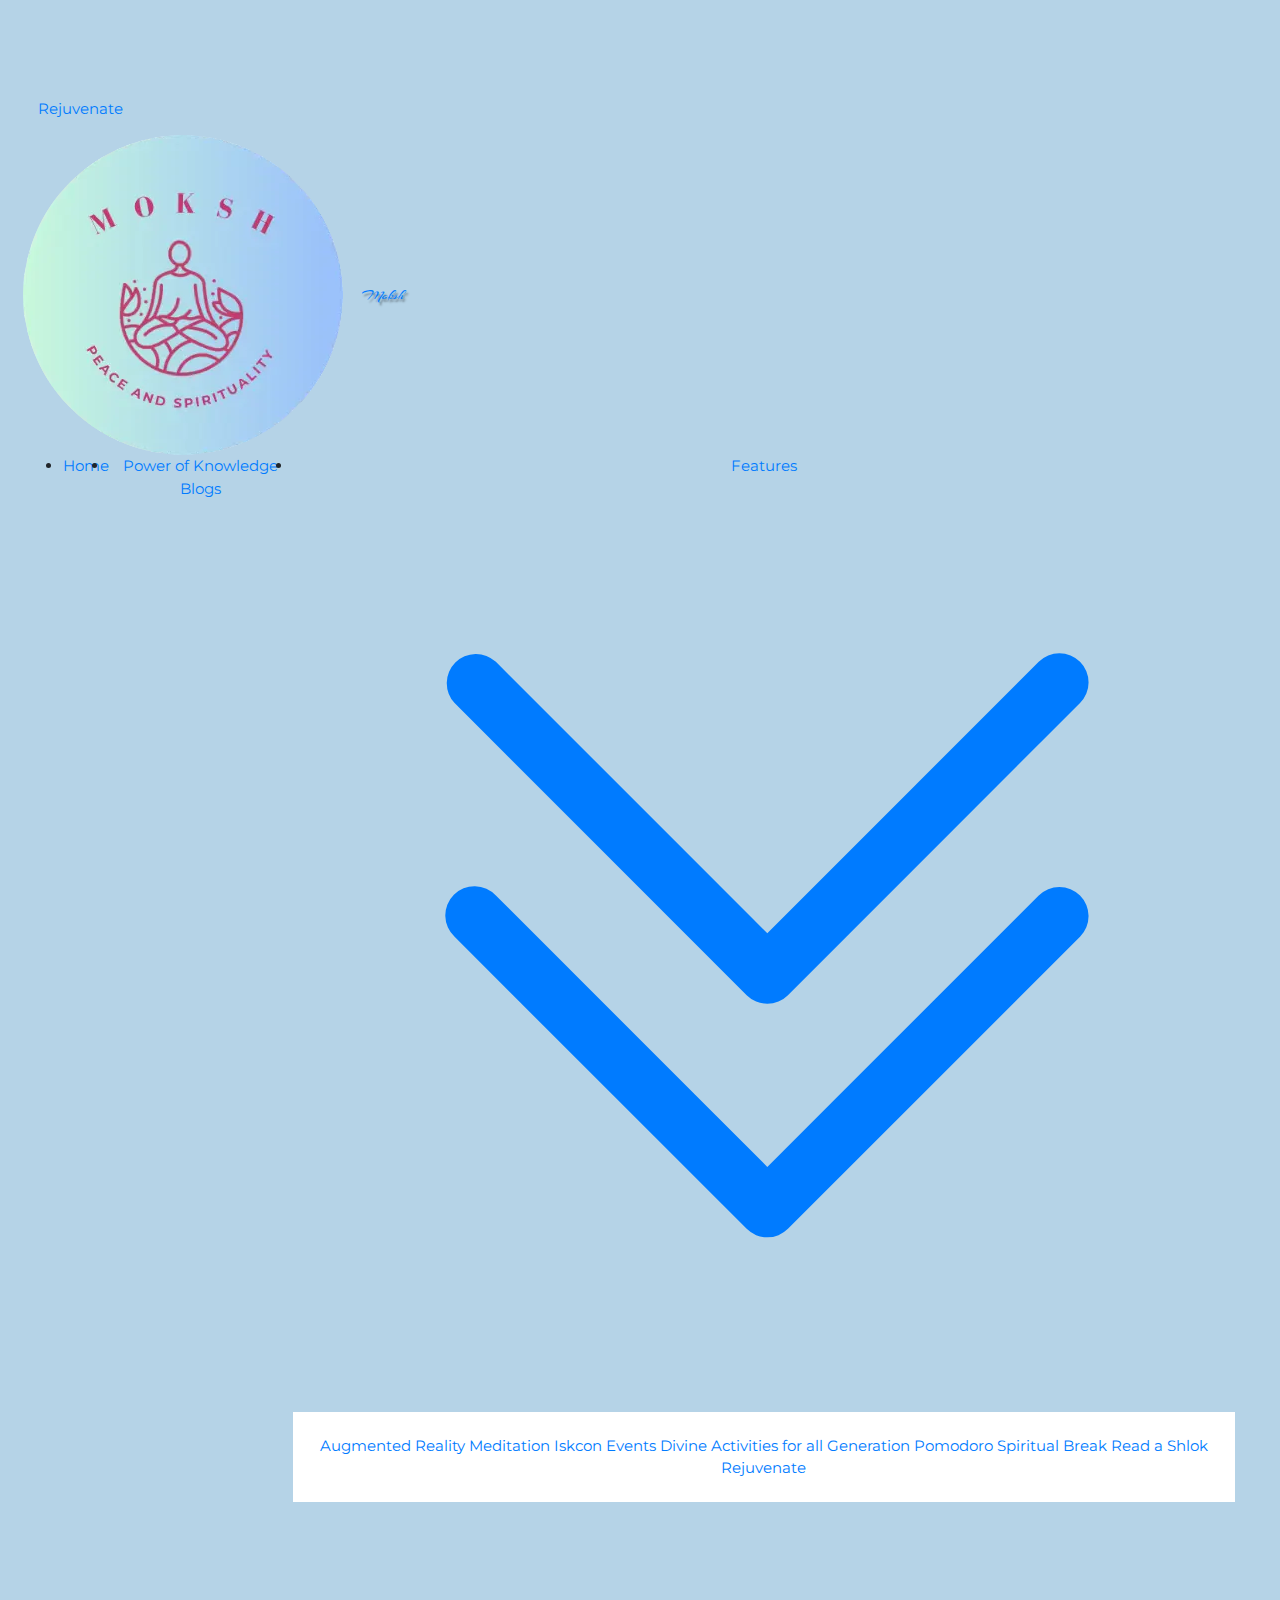
==== commit 6c8e6521: "Update story.html" ====
--- a/Divine_Page/story.html
+++ b/Divine_Page/story.html
@@ -222,7 +222,7 @@
                 <div
                   class="social flex justify-center lg:justify-centre items-center gap-x-4 mt-4"
                 >
-                  <a href="https://github.com/akshitagupta15june/Moksh">
+                  <a href="https://github.com/Ayushi7456/Moksh">
                     <svg
                       xmlns="http://www.w3.org/2000/svg"
                       width="24"
@@ -340,4 +340,4 @@
 
     <script src="../commonScript.js"></script>
   </body>
-</html>+</html>
--- a/commonStyles.css
+++ b/commonStyles.css
@@ -0,0 +1,148 @@
+@import url("https://fonts.googleapis.com/css2?family=Montserrat:wght@400;500;600&display=swap");
+@import url("https://fonts.googleapis.com/css2?family=Arizonia&display=swap");
+
+* {
+  font-family: "Montserrat", sans-serif;
+  box-sizing: border-box;
+  outline: none;
+}
+
+.projectName {
+  font-family: "Arizonia", cursive;
+  text-shadow: 2px 3px 2px rgba(0, 0, 0, 0.4);
+}
+
+/* Footer  */
+footer {
+  background-color: rgb(243 244 246 / 1);
+  color: black;
+
+  padding: 0;
+}
+
+.footer-items {
+  color: black;
+  text-decoration: none;
+  font-size: 18px;
+  font-weight: 900;
+}
+
+.footer-list {
+  display: flex;
+  flex-direction: row;
+  justify-content: center;
+  align-items: center;
+  gap: 30px;
+}
+
+.footer-list ul,
+.footer-socials ul {
+  margin: 0;
+  padding: 0;
+}
+
+.copyright {
+  color: black;
+  font-size: small;
+  text-align: center;
+  padding-bottom: 30px;
+  font-weight: 700;
+  font-size: 13px;
+}
+
+.footer-items:hover::after {
+  transform: scale(1.1);
+  transition: 400ms;
+  width: 100%;
+  color: blue;
+}
+
+.footer-items::after {
+  content: "";
+  display: block;
+  height: 4px;
+  width: 0;
+  background: blue;
+  transition: all 0.5;
+}
+
+.footer-divide {
+  display: flex;
+  flex-direction: column;
+  justify-self: center;
+  text-align: center;
+  gap: 4rem;
+  margin-left: 10rem;
+  margin-right: 10rem;
+  font-size: 16px;
+}
+
+.footer-divide-text {
+  text-align: left;
+  padding-top: 30px;
+  font-size: 16px !important;
+}
+
+.footer-socials {
+  padding-top: 10px;
+  padding-bottom: 10px;
+  display: flex;
+  gap: 20px;
+  justify-content: center;
+  align-items: center;
+}
+
+.made-by {
+  text-align: center;
+  font-weight: 500;
+  margin-bottom: 5px;
+  margin-top: 5px;
+  font-size: 16px;
+}
+
+.OmSymbol {
+  position: relative;
+  height: 18vh;
+  width: 11vw;
+  left: 40vw;
+  bottom: 5vh;
+}
+
+@media screen and (min-width: 280px) and (max-width: 912px) {
+  .OmSymbol {
+    position: relative;
+    height: 100px;
+    width: 120px;
+    left: 40vw;
+  }
+}
+
+.md\:hover\:scale-95:hover {
+  box-shadow: 5px 4px 20px 0px rgba(0, 0, 0, 0.5);
+}
+
+/*From line 126 to 142 is the code contributed to style the scrollbar*/
+::-webkit-scrollbar {
+  width: 12px;
+}
+
+::-webkit-scrollbar-track {
+  background: rgb(250, 250, 250);
+}
+
+::-webkit-scrollbar-thumb {
+  background: linear-gradient(transparent, #04aa6d);
+  border-radius: 6px;
+}
+
+::-webkit-scrollbar-thumb:hover {
+  background: linear-gradient(transparent, rgb(0, 13, 6));
+}
+
+@media (min-width: 700px) {
+  .md\:flex {
+    display: flex;
+    margin-left: 40px;
+    text-align: center;
+  }
+}
--- a/style.css
+++ b/style.css
@@ -0,0 +1,438 @@
+* {
+  /* margin: 0;
+    padding: 0; */
+  box-sizing: border-box;
+}
+
+html {
+  height: 100%;
+  width: 100%;
+}
+body {
+  /* background-image: url('https://t4.ftcdn.net/jpg/00/81/27/35/360_F_81273592_SCPKoalnhA1V4dPaMds8Q70q352NH7ua.jpg'); */
+  background-repeat: no-repeat;
+  background-size: cover;
+  /* background-color: #2980b9; */
+  margin: 0;
+  padding: 0;
+  font-family: Arial, sans-serif;
+}
+/* Navbar Start */
+
+.nav {
+  height: 70px;
+  background-color: #2980b9 !important;
+  box-shadow: 0 3px 15px rgba(51, 49, 49, 0.4);
+  display: flex;
+  align-items: center;
+  justify-content: space-between;
+  padding-right: 20px;
+  position: sticky;
+  z-index: 99;
+  top: 0;
+  font-family: sans-serif;
+  user-select: none;
+}
+
+.navbar-logo {
+  display: flex;
+  align-items: center;
+  text-transform: uppercase;
+  font-size: 20px;
+  letter-spacing: 1px;
+  padding-left: 18px;
+}
+
+.navbar-logo img {
+  width: 60px;
+  background-color: antiquewhite;
+  border-radius: 10%;
+}
+
+.navbar-logo span {
+  font-weight: bold;
+  color: white;
+  margin-left: 10px;
+}
+.navbar-logo a:hover {
+  text-decoration: none;
+}
+.nav ul li {
+  display: inline-block;
+  padding: auto 20px;
+}
+.nav-menu {
+  margin-bottom: 0;
+  padding-left: 0;
+}
+
+.about {
+  margin-left: 80px;
+  margin-right: 80px;
+}
+
+.nav ul li a {
+  color: white !important;
+  display: block;
+  padding: 0 15px;
+  line-height: 70px;
+  font-size: 17px;
+  background-color: #2980b9 !important;
+  transition: 0.3s;
+  letter-spacing: 1px;
+  margin: 0;
+}
+
+.nav ul li a.active:hover {
+  color: black;
+  text-decoration: underline;
+  text-decoration-color: black;
+}
+
+.dropdown:hover > a {
+  color: black;
+  text-decoration: underline;
+  text-decoration-color: black;
+}
+
+.nav ul ul {
+  position: absolute !important;
+  top: 85px;
+  border-top: 3.5px solid #8ad0ff;
+  background-color: none;
+  opacity: 0;
+  visibility: hidden;
+  padding-left: 0;
+}
+
+.nav ul li:hover > ul {
+  top: 70px;
+  opacity: 1;
+  visibility: visible;
+  transition: 0.3s linear;
+  list-style: none;
+}
+
+.nav ul ul li {
+  width: 310px;
+  display: list-item;
+  position: relative;
+  border: 1px solid #8ad0ff;
+  border-top: none;
+}
+
+a.dropdown-item {
+  margin: 0 !important;
+}
+/* ul.dropdown-menu.show{
+    margin: 0;
+    padding: 0;
+  } */
+.nav ul ul li a {
+  line-height: 25px;
+  padding: 10px 15px;
+  box-shadow: 0 10px 10px rgba(0, 0, 0, 0.25);
+}
+
+/* Google Translate */
+#google_translate_element select {
+  /* background-color: #2980b9 !important; */
+
+  background-color: #f6edfd;
+  color: black;
+  border: none;
+  border-radius: 3px;
+  padding: 6px 8px;
+  cursor: pointer;
+}
+/* Navbar Ends */
+
+.header {
+  background-color: #2980b9;
+  color: #fff;
+  text-align: center;
+  padding: 50px;
+}
+
+.header h1 {
+  font-size: 50px;
+  margin: 0;
+}
+
+.header p {
+  font-size: 24px;
+  margin: 0;
+  padding-top: 10px;
+}
+
+.content {
+  margin: 50px;
+  text-align: justify;
+  font-size: 20px;
+  line-height: 1.5;
+  color: #2980b9;
+  font-family: Cambria, Cochin, Georgia, Times, "Times New Roman", serif;
+}
+
+.content img {
+  background-color: antiquewhite;
+  margin-right: 20px;
+}
+
+.text-container {
+  max-width: 800px;
+  margin: 0 auto;
+  padding: 40px 20px;
+  text-align: center;
+  background-color: #2980b9;
+  border-radius: 10px;
+  box-shadow: 0px 2px 5px rgba(0, 0, 0, 0.1);
+  position: relative;
+  margin-top: 3.5rem;
+  transition: all 0.55s ease;
+}
+
+.text-container:hover {
+  transform: translateY(-8px);
+}
+
+.title {
+  font-size: 32px;
+  font-weight: bold;
+  margin-bottom: 20px;
+  color: #363636;
+}
+
+.description {
+  font-size: 18px;
+  line-height: 1.5;
+  color: #ffffff;
+  margin-top: 20px;
+  max-width: 700px;
+  text-align: center;
+  margin-left: 30px;
+}
+
+.card-container {
+  display: flex;
+  flex-wrap: wrap;
+  align-items: center;
+  justify-content: center;
+  margin-top: 40px;
+}
+
+.card {
+  background-color: #2980b9;
+  background-image: url("https://t4.ftcdn.net/jpg/00/81/27/35/360_F_81273592_SCPKoalnhA1V4dPaMds8Q70q352NH7ua.jpg");
+  background-size: cover;
+  color: #2980b9;
+  width: 400px;
+  /* height: 500px; */
+  margin: 20px;
+  text-align: center;
+  /* border: 1px solid transparent; */
+  box-shadow: 0px 0px 5px 0 #494949;
+  transition: all 0.55s ease;
+
+  border-radius: 10px !important;
+  overflow: hidden;
+}
+
+.card img {
+  width: 100%;
+  border-top-left-radius: 10px;
+  border-top-right-radius: 10px;
+}
+
+.feature-wrapper {
+  display: grid;
+  grid-template-rows: 0fr;
+
+  transition: grid-template-rows 0.25s ease-in-out;
+}
+
+.feature-wrapper .feature-description {
+  overflow: hidden;
+}
+
+.card h3 {
+  font-size: 24px;
+  margin: 5px 0 0 0;
+
+  padding: 4px 0;
+  background-color: rgb(74, 103, 164);
+  color: white;
+}
+
+.card p {
+  font-size: 18px;
+  margin: 10px;
+  text-align: left;
+
+  text-align: center;
+}
+
+.card:hover {
+  transform: translateY(-8px);
+}
+
+.card:hover .feature-wrapper {
+  grid-template-rows: 1fr;
+}
+
+.card .feature-description button {
+  background-color: #0e1f2b;
+  border: 1px solid black;
+
+  padding: 10px 20px;
+  margin-bottom: 10px;
+  border-radius: 5px;
+  cursor: pointer;
+  color: rgb(255, 255, 255);
+  transition: background-color 0.3s ease, color 0.3s ease;
+}
+
+.card button:hover {
+  background-color: #2980b9;
+  color: white;
+}
+
+.btn-shift {
+  display: flex;
+  align-items: center;
+  justify-content: center;
+  padding-top: 5%;
+}
+
+.image-container {
+  margin-top: 140px;
+  display: flex;
+  justify-content: center;
+  align-items: center;
+  position: relative;
+}
+
+.circle1 {
+  width: 200px;
+  height: 200px;
+  border-radius: 50%;
+  margin: 0 20px;
+  overflow: hidden;
+  border: 0px solid #ffffff;
+  position: absolute;
+  left: 8rem;
+}
+
+.circle1 .img1 {
+  width: 100%;
+  height: 100%;
+  object-fit: cover;
+}
+
+.circle2 {
+  width: 200px;
+  height: 200px;
+  border-radius: 50%;
+  margin: 0 20px;
+  overflow: hidden;
+  border: 0px solid #ffffff;
+  position: absolute;
+  right: 10rem;
+}
+
+.circle2 .img2 {
+  width: 100%;
+  height: 100%;
+  object-fit: cover;
+}
+
+.circle3 {
+  width: 200px;
+  height: 200px;
+  border-radius: 50%;
+  margin: 0 20px;
+  overflow: hidden;
+  border: 0px solid #ffffff;
+  position: absolute;
+  top: 15rem;
+  right: 4rem;
+}
+
+.circle3 .img3 {
+  width: 100%;
+  height: 100%;
+  object-fit: cover;
+}
+
+.circle4 {
+  width: 200px;
+  height: 200px;
+  border-radius: 50%;
+  margin: 0 20px;
+  overflow: hidden;
+  border: 0px solid #ffffff;
+  position: absolute;
+  top: 18rem;
+  left: 1.5rem;
+}
+
+.circle4 .img4 {
+  width: 100%;
+  height: 100%;
+  object-fit: cover;
+}
+
+.circle5 {
+  width: 200px;
+  height: 200px;
+  border-radius: 50%;
+  margin: 0 20px;
+  overflow: hidden;
+  border: 0px solid #ffffff;
+  position: absolute;
+  top: -8rem;
+}
+
+.circle5 .img5 {
+  width: 100%;
+  height: 100%;
+  object-fit: cover;
+}
+
+@media only screen and (max-width: 768px) {
+  .circle {
+    width: 80px;
+    height: 80px;
+    margin: 0 5px;
+  }
+}
+
+@media only screen and (max-width: 768px) {
+  .circle {
+    width: 80px;
+    height: 80px;
+    margin: 0 5px;
+  }
+}
+
+#header {
+  margin-top: 10px;
+}
+
+/*From line 471 to 487 is the code contributed to style the scrollbar*/
+::-webkit-scrollbar {
+  width: 12px;
+}
+
+::-webkit-scrollbar-track {
+  background: rgb(7, 31, 48);
+}
+
+::-webkit-scrollbar-thumb {
+  background: linear-gradient(transparent, #09a0f1);
+  border-radius: 6px;
+}
+
+::-webkit-scrollbar-thumb:hover {
+  background: linear-gradient(transparent, antiquewhite);
+}
